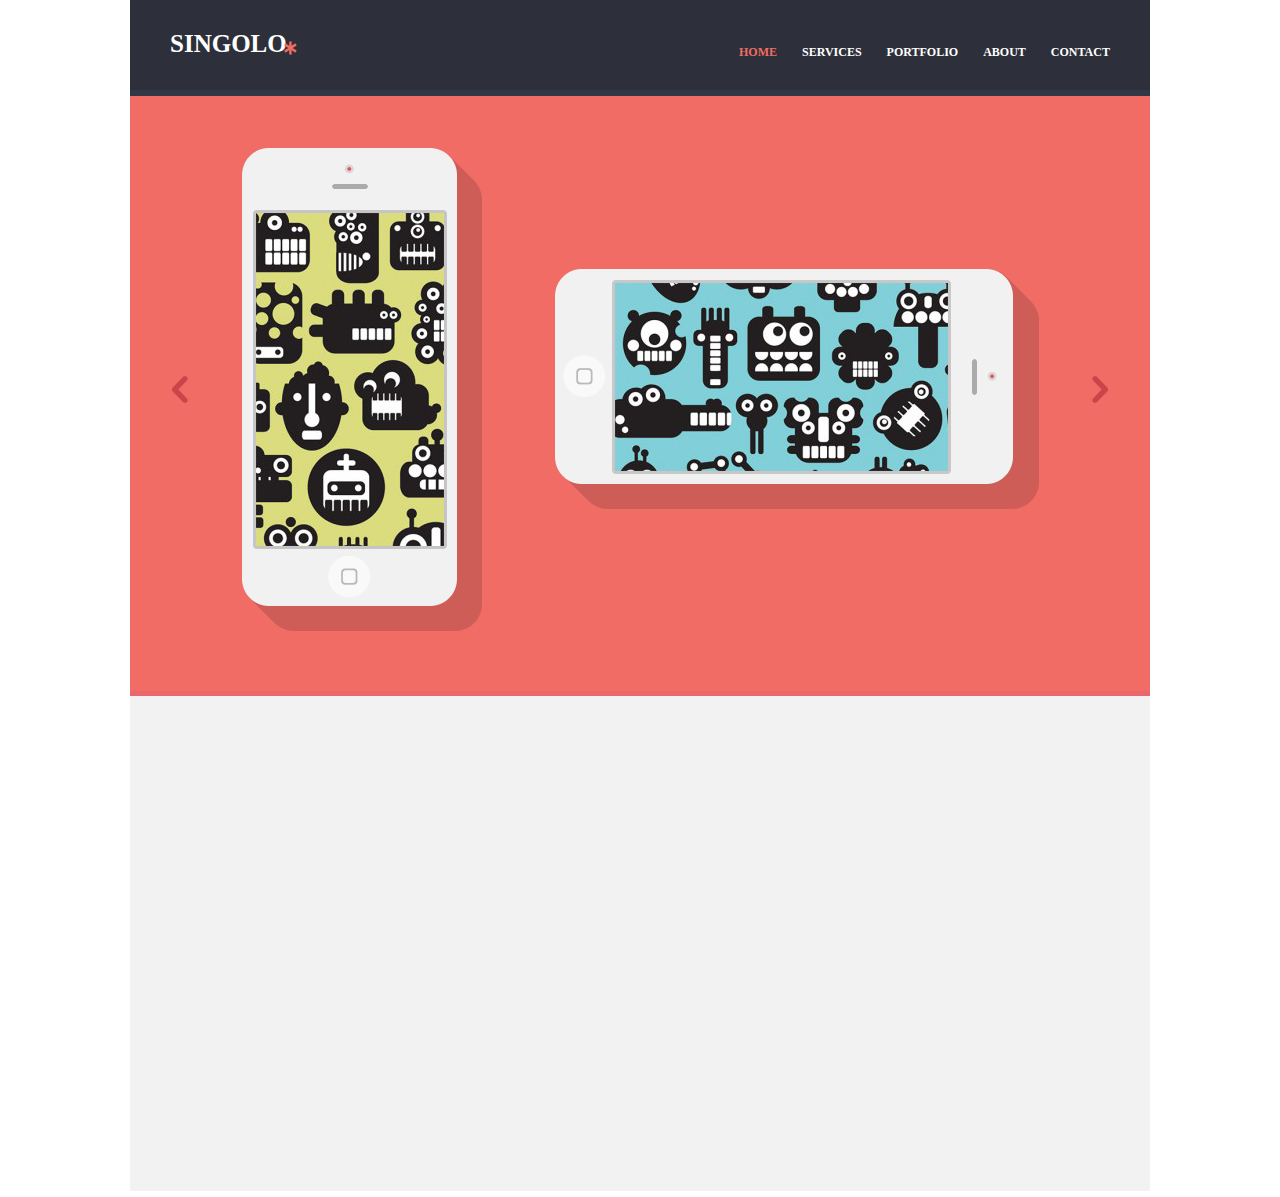
==== index.html @ 7f447686 "feat: add styles for section slider" ====
<!DOCTYPE html>
<html lang="en">
<head>
  <meta charset="UTF-8">
  <meta name="viewport" content="width=device-width, initial-scale=1.0">
  <title>Singolo</title>
  <link rel="stylesheet" href="./assets/stylesheets/fonts.css">
  <link rel="stylesheet" href="./assets/stylesheets/main.css">
</head>
<body>
  <div class="content-wrapper">
    <header class="header">
      <div class="header__logo">
        <h1>Singolo</h1>
      </div>
      <ul class="header__nav">
        <li class="header__nav-item header__nav-item--selected">Home</li>
        <li class="header__nav-item">Services</li>
        <li class="header__nav-item">Portfolio</li>
        <li class="header__nav-item">About</li>
        <li class="header__nav-item">Contact</li>
      </ul>
    </header>
    <section class="slider">
      <div class="slider__iphone-vertical-image"></div>
      <div class="slider__iphone-horizontal-image"></div>
      <div class="slider__left-button"></div>
      <div class="slider__right-button"></div>
    </section>

    <section class="services"></section>
  </div>  
</body>
</html>
---- assets/stylesheets/fonts.css ----
@font-face {
  font-family: "Lato";
  font-style: normal;
  font-weight: normal;
  src: local('../fonts/Lato-Light.ttf') format('ttf');
}
---- assets/stylesheets/main.css ----
* {
  margin: 0;
  padding: 0;
}

.content-wrapper {
  max-width: 1020px;
  margin: 0 auto;
}

.header {
  height: 90px;
  background-color: #2d303a;
  border-bottom: 6px solid #323746;

  display: flex;
  justify-content: space-between;
}

.header__logo {
  padding: 34px 0 0 40px;
}

.header__logo h1 {
  position: relative;
  font-size: 25px;
  line-height: 20px;
  color: #ffffff;
  font-family: "Lato";
  font-weight: 700;
  text-transform: uppercase;
}

.header__logo h1::after {
  content: "\204e";
  position: absolute;
  top: 0;
  right: -10px;
  color: #f06c64;
}

.header__nav {
  flex: 1;
  max-width: 371px;
  margin-right: 40px;
  padding-top: 45px;
  list-style-type: none;

  display: flex;
  justify-content: space-between;
}

.header__nav-item {
  font-size: 12px;
  color: #FFFFFF;
  font-family: "Lato";
  font-weight: 700;
  text-transform: uppercase;
}

.header__nav-item--selected {
  color: #f06c64;
}





.slider {
  position: relative;
  height: 595px;
  background-color: #f06c64;
  border-bottom: 5px solid #ea676b;
}

.slider__iphone-vertical-image {
  position: absolute;
  top: -18px;
  left: 110px;
  height: 579px;
  width: 245px;

  background: url('../img/iPhone Vertical.png');
}

.slider__iphone-horizontal-image {
  position: absolute;
  top: 68px;
  left: 360px;
  height: 355px;
  width: 550px;

  background: url('../img/iPhone Horizontal.png');
}

.slider__left-button {
  position: absolute;
  top: 280px;
  left: 42px;
  width: 16px;
  height: 27px;
  background: url("../../assets/img/left-button-slider.png");
  cursor: pointer;
}

.slider__right-button {
  position: absolute;
  top: 280px;
  right: 42px;
  width: 16px;
  height: 27px;
  background: url("../../assets/img/right-button-slider.png");
  cursor: pointer;
}

.slider__left-button:hover, .slider__right-button:hover {
  transition: transform .3s ease-in;
  transform: scale(1.5);
}






.services {
  height: 495px;
  background-color: #f2f2f2;
  border-bottom: 6px solid #FFFFFF;
}
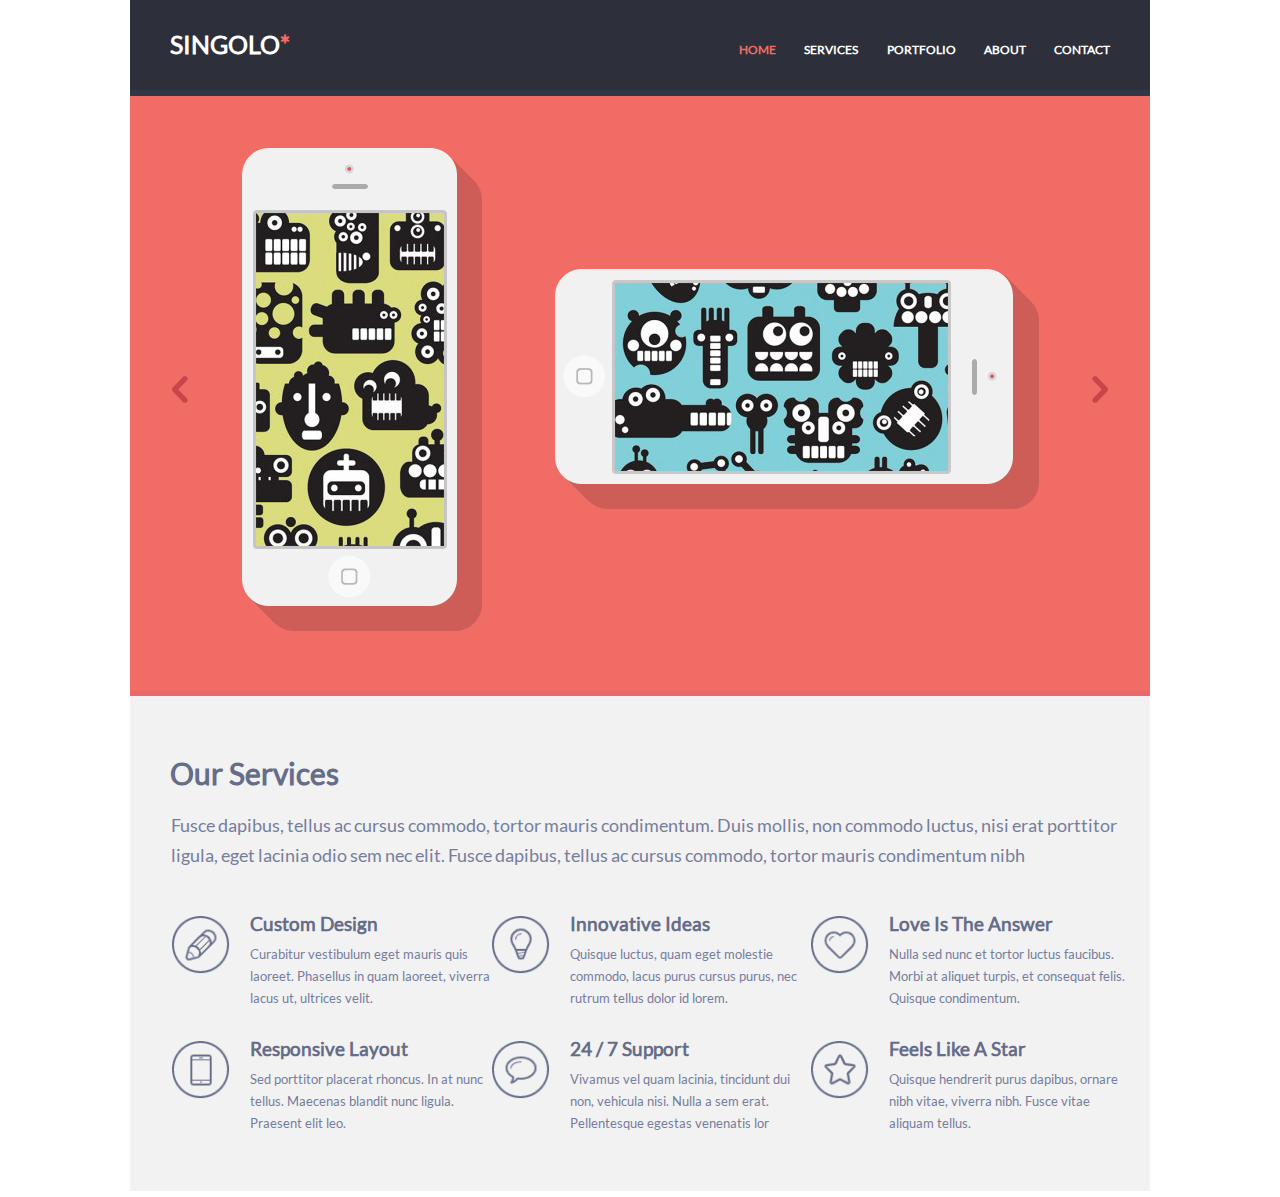
==== commit acbb00e6: "feat: add styles for header and section services" ====
--- a/index.html
+++ b/index.html
@@ -14,11 +14,11 @@
         <h1>Singolo</h1>
       </div>
       <ul class="header__nav">
-        <li class="header__nav-item header__nav-item--selected">Home</li>
-        <li class="header__nav-item">Services</li>
-        <li class="header__nav-item">Portfolio</li>
-        <li class="header__nav-item">About</li>
-        <li class="header__nav-item">Contact</li>
+        <li class="header__nav-item header__nav-item--selected"><a href="#">Home</a></li>
+        <li class="header__nav-item"><a href="#">Services</a></li>
+        <li class="header__nav-item"><a href="#">Portfolio</a></li>
+        <li class="header__nav-item"><a href="#">About</a></li>
+        <li class="header__nav-item"><a href="#">Contact</a></li>
       </ul>
     </header>
     <section class="slider">
@@ -27,8 +27,81 @@
       <div class="slider__left-button"></div>
       <div class="slider__right-button"></div>
     </section>
-
-    <section class="services"></section>
+    <section class="services">
+      <h2 class="services__heading">Our Services</h2>
+      <p class="services__description">
+        Fusce dapibus, tellus ac cursus commodo, tortor mauris condimentum. Duis mollis, non commodo luctus, nisi erat porttitor <br>
+        ligula, eget lacinia odio sem nec elit. Fusce dapibus, tellus ac cursus commodo, tortor mauris condimentum nibh
+      </p>
+      <div class="services__list">
+        <div class="services__list-item list-item">
+          <div class="list-item__icon icon-pen"></div>
+          <div class="list-item__desc">
+            <h3>Custom Design</h3>
+            <p>
+              Curabitur vestibulum eget mauris quis <br>
+              laoreet. Phasellus in quam laoreet, viverra <br>
+              lacus ut, ultrices velit.
+            </p>
+          </div>
+        </div>
+        <div class="services__list-item list-item">
+          <div class="list-item__icon icon-bulb"></div>
+          <div class="list-item__desc">
+            <h3>Innovative Ideas</h3>
+            <p>
+              Quisque luctus, quam eget molestie <br>
+              commodo, lacus purus cursus purus, nec <br>
+              rutrum tellus dolor id lorem.
+            </p>
+          </div>
+        </div>
+        <div class="services__list-item list-item">
+          <div class="list-item__icon icon-heart"></div>
+          <div class="list-item__desc">
+            <h3>Love Is The Answer</h3>
+            <p>
+              Nulla sed nunc et tortor luctus faucibus. <br>
+              Morbi at aliquet turpis, et consequat felis. <br>
+              Quisque condimentum.
+            </p>
+          </div>
+        </div>
+        <div class="services__list-item list-item">
+          <div class="list-item__icon icon-phone"></div>
+          <div class="list-item__desc">
+            <h3>Responsive Layout</h3>
+            <p>
+              Sed porttitor placerat rhoncus. In at nunc <br>
+              tellus. Maecenas blandit nunc ligula. <br>
+              Praesent elit leo.
+            </p>
+          </div>
+        </div>
+        <div class="services__list-item list-item">
+          <div class="list-item__icon icon-bubble"></div>
+          <div class="list-item__desc">
+            <h3>24 / 7 Support</h3>
+            <p>
+              Vivamus vel quam lacinia, tincidunt dui <br>
+              non, vehicula nisi. Nulla a sem erat. <br>
+              Pellentesque egestas venenatis lor
+            </p>
+          </div>
+        </div>
+        <div class="services__list-item list-item">
+          <div class="list-item__icon icon-star"></div>
+          <div class="list-item__desc">
+            <h3>Feels Like A Star</h3>
+            <p>
+              Quisque hendrerit purus dapibus, ornare <br>
+              nibh vitae, viverra nibh. Fusce vitae <br>
+              aliquam tellus.
+            </p>
+          </div>
+        </div>
+      </div>
+    </section>
   </div>  
 </body>
 </html>--- a/assets/stylesheets/fonts.css
+++ b/assets/stylesheets/fonts.css
@@ -1,6 +1,4 @@
 @font-face {
   font-family: "Lato";
-  font-style: normal;
-  font-weight: normal;
-  src: local('../fonts/Lato-Light.ttf') format('ttf');
+  src: url('../fonts/Lato-Regular.ttf') format('truetype');
 }--- a/assets/stylesheets/main.css
+++ b/assets/stylesheets/main.css
@@ -32,7 +32,7 @@
 }
 
 .header__logo h1::after {
-  content: "\204e";
+  content: "*";
   position: absolute;
   top: 0;
   right: -10px;
@@ -43,7 +43,7 @@
   flex: 1;
   max-width: 371px;
   margin-right: 40px;
-  padding-top: 45px;
+  padding-top: 42px;
   list-style-type: none;
 
   display: flex;
@@ -58,8 +58,17 @@
   text-transform: uppercase;
 }
 
+.header__nav-item:hover {
+  color: #c4161c;
+}
+
 .header__nav-item--selected {
   color: #f06c64;
+}
+
+.header__nav-item a {
+  text-decoration: none;
+  color: inherit;
 }
 
 
@@ -114,7 +123,7 @@
 }
 
 .slider__left-button:hover, .slider__right-button:hover {
-  transition: transform .3s ease-in;
+  transition: transform .2s ease-in-out;
   transform: scale(1.5);
 }
 
@@ -127,4 +136,95 @@
   height: 495px;
   background-color: #f2f2f2;
   border-bottom: 6px solid #FFFFFF;
+}
+
+.services__heading {
+  padding: 68px 0 0 40px;
+  font-size: 30px;
+  line-height: 18px;
+  color: #666d89;
+  font-family: "Lato";
+  font-weight: 900;
+}
+
+.services__description {
+  margin: 28px 0 0 41px;
+  font-size: 18px;
+  line-height: 30px;
+  color: #767e9e;
+  font-family: "Lato";
+  font-weight: 300;
+}
+
+.services__list {
+  margin-top: 45px;
+  padding: 0 41px;
+  display: flex;
+  justify-content: space-between;
+  flex-wrap: wrap;
+}
+
+.services__list-item, .list-item {
+  height: 86px;
+  width: 299px;
+  margin-bottom: 39px;
+  display: flex;
+}
+
+.list-item__icon {
+  width: 59px;
+  height: 59px;
+}
+
+.list-item__icon.icon-pen {
+  background: url("../img/pen.png");
+  background-size: cover;
+}
+
+.list-item__icon.icon-bulb {
+  background: url("../img/bulb.png");
+  background-size: cover;
+}
+
+.list-item__icon.icon-heart {
+  background: url("../img/heart.png");
+  background-size: cover;
+}
+
+.list-item__icon.icon-phone {
+  background: url("../img/phone.png");
+  background-size: cover;
+}
+
+.list-item__icon.icon-bubble {
+  background: url("../img/bubble.png");
+  background-size: cover;
+}
+
+.list-item__icon.icon-star {
+  background: url("../img/star.png");
+  background-size: cover;
+}
+
+.list-item__desc {
+  flex: 1;
+}
+
+.list-item__desc h3 {
+  padding-left: 20px;
+  font-size: 19px;
+  line-height: 18px;
+  color: #666d89;
+  font-family: "Lato";
+  font-weight: 900;
+}
+
+.list-item__desc p {
+  width: 100%;
+  padding: 10px 0 0 20px;
+  font-size: 13px;
+  line-height: 22px;
+  color: #767e9e;
+  font-family: "Lato";
+  font-weight: 400;
 }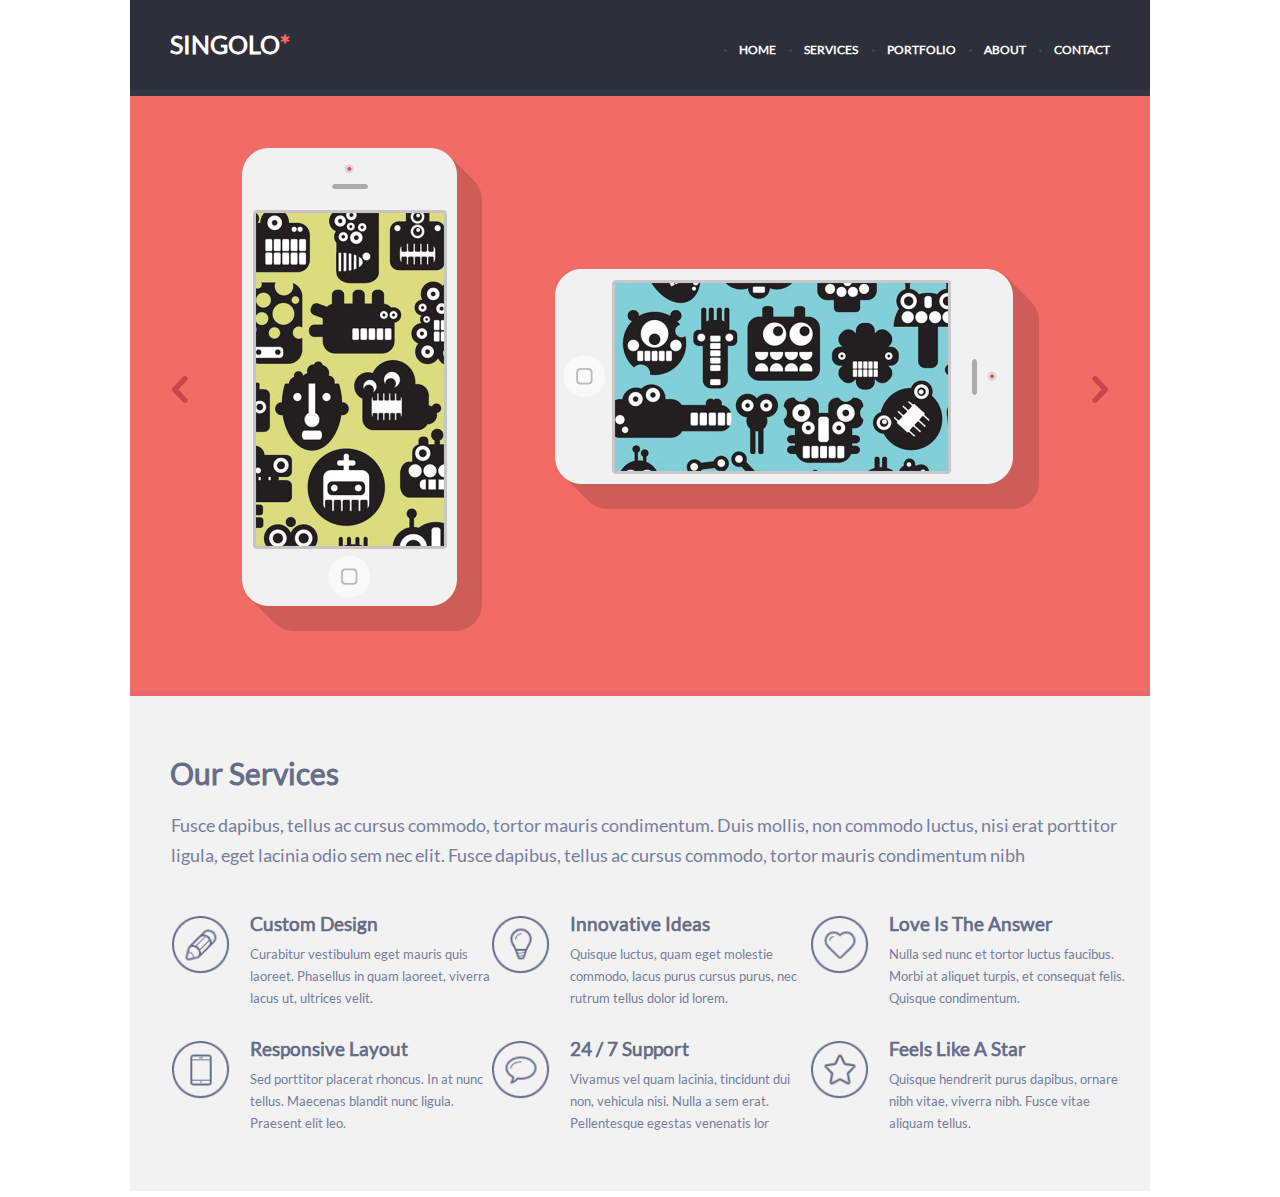
==== commit 498a6cff: "feat: add hover effects for nav of header" ====
--- a/index.html
+++ b/index.html
@@ -14,8 +14,8 @@
         <h1>Singolo</h1>
       </div>
       <ul class="header__nav">
-        <li class="header__nav-item header__nav-item--selected"><a href="#">Home</a></li>
-        <li class="header__nav-item"><a href="#">Services</a></li>
+        <li class="header__nav-item"><a href="#">Home</a></li>
+        <li class="header__nav-item"><a href="#services">Services</a></li>
         <li class="header__nav-item"><a href="#">Portfolio</a></li>
         <li class="header__nav-item"><a href="#">About</a></li>
         <li class="header__nav-item"><a href="#">Contact</a></li>
@@ -27,7 +27,7 @@
       <div class="slider__left-button"></div>
       <div class="slider__right-button"></div>
     </section>
-    <section class="services">
+    <section class="services" id="services">
       <h2 class="services__heading">Our Services</h2>
       <p class="services__description">
         Fusce dapibus, tellus ac cursus commodo, tortor mauris condimentum. Duis mollis, non commodo luctus, nisi erat porttitor <br>
--- a/assets/stylesheets/main.css
+++ b/assets/stylesheets/main.css
@@ -58,11 +58,23 @@
   text-transform: uppercase;
 }
 
-.header__nav-item:hover {
-  color: #c4161c;
-}
-
-.header__nav-item--selected {
+.header__nav-item a {
+  position: relative;
+}
+
+.header__nav-item a::before {
+  position: absolute;
+  content: "";
+  width: 3px;
+  height: 3px;
+  left: -15px;
+  top: 7px;  
+  border-radius: 50%;
+  background-color: #404455;
+}
+
+.header__nav-item a:hover {
+  position: static;
   color: #f06c64;
 }
 
@@ -122,9 +134,12 @@
   cursor: pointer;
 }
 
-.slider__left-button:hover, .slider__right-button:hover {
-  transition: transform .2s ease-in-out;
-  transform: scale(1.5);
+.slider__left-button:hover {
+  background: url("../../assets/img/left-button-slider--hover.png");
+}
+
+.slider__right-button:hover {
+  background: url("../../assets/img/right-button-slider--hover.png");
 }
 
 
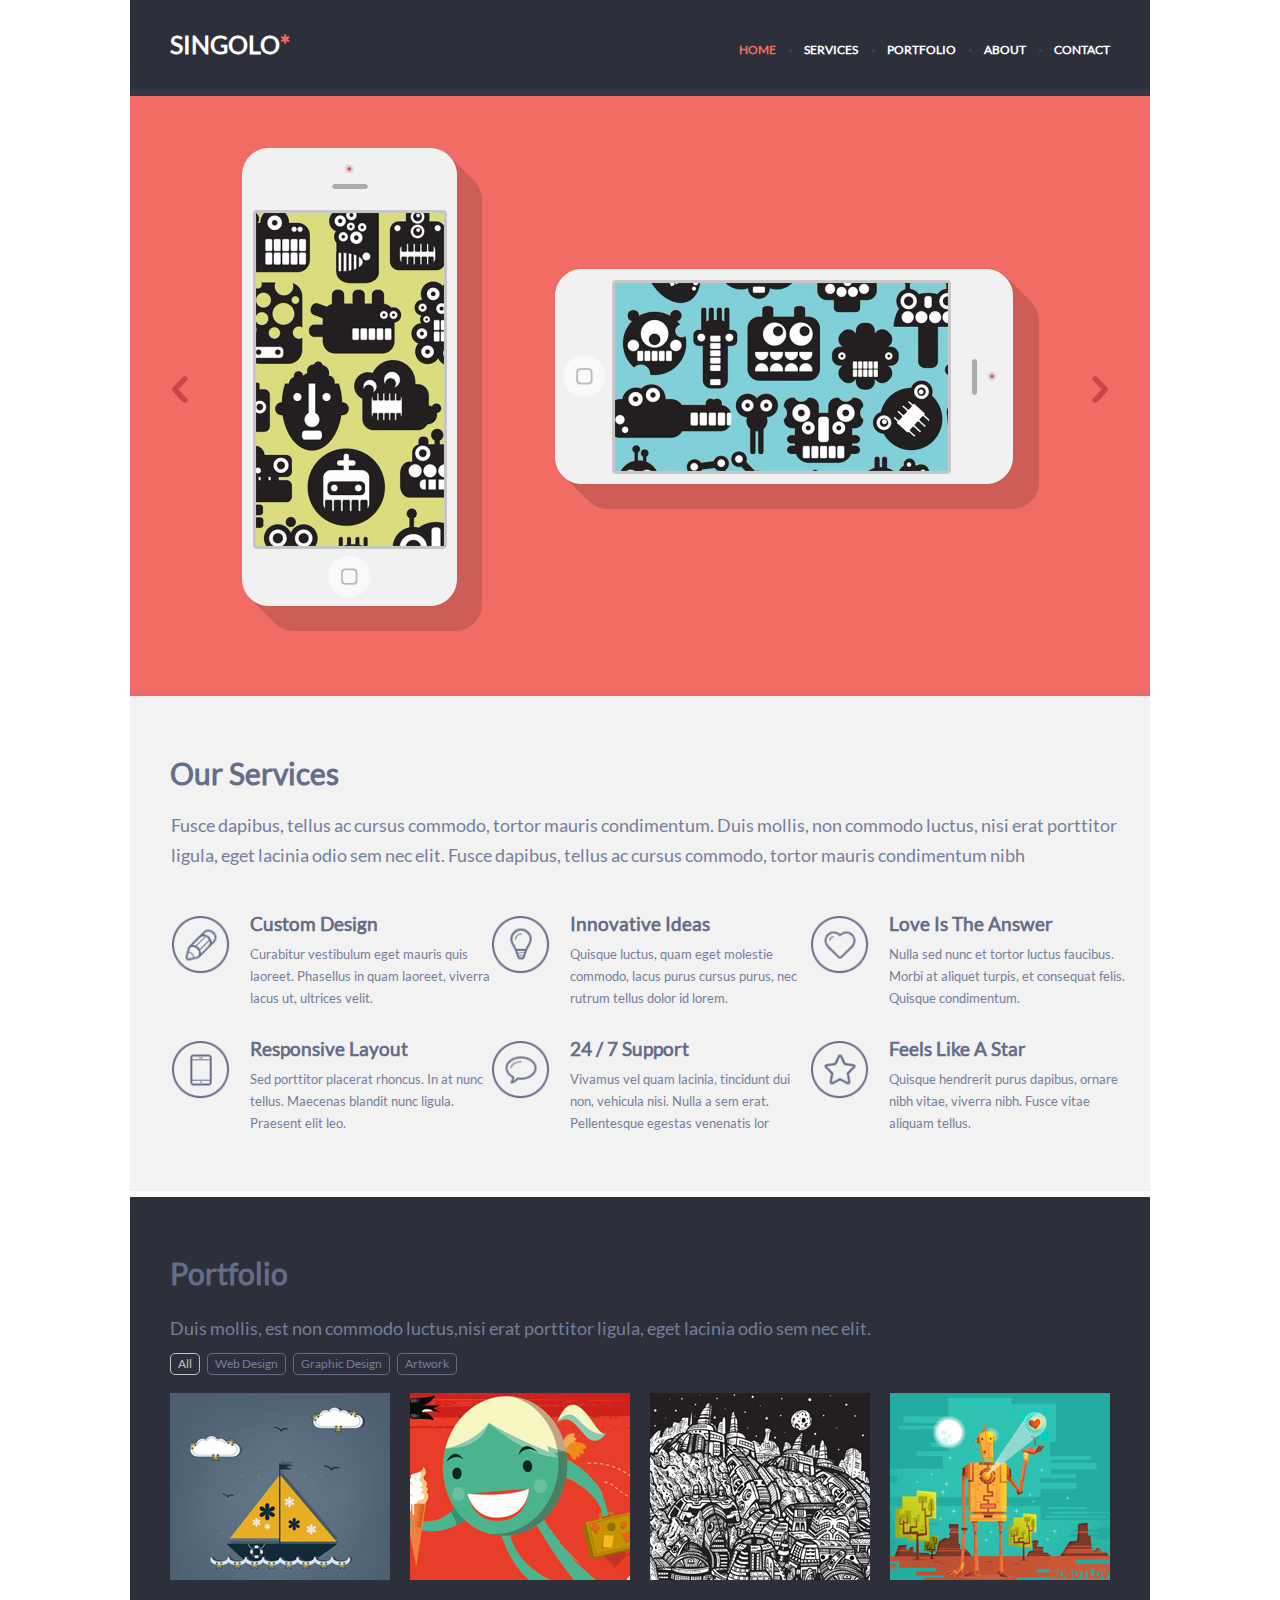
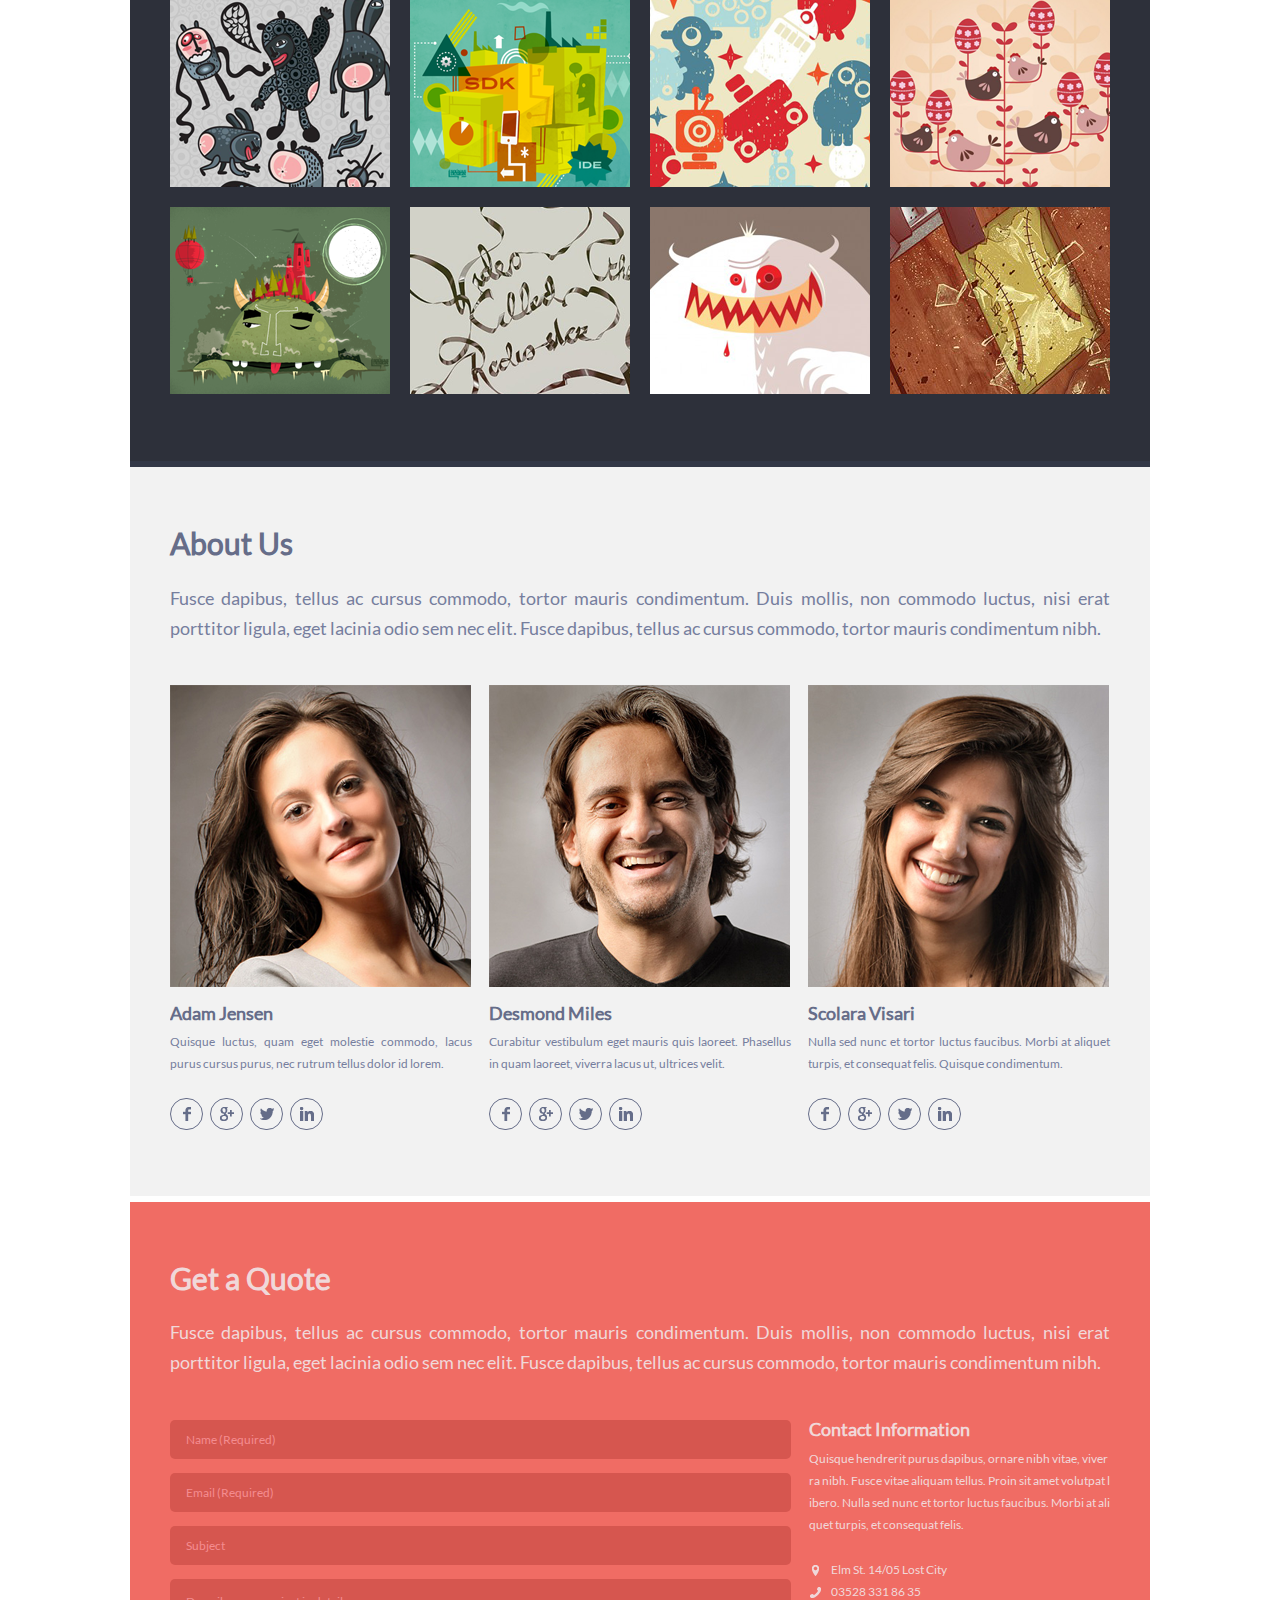
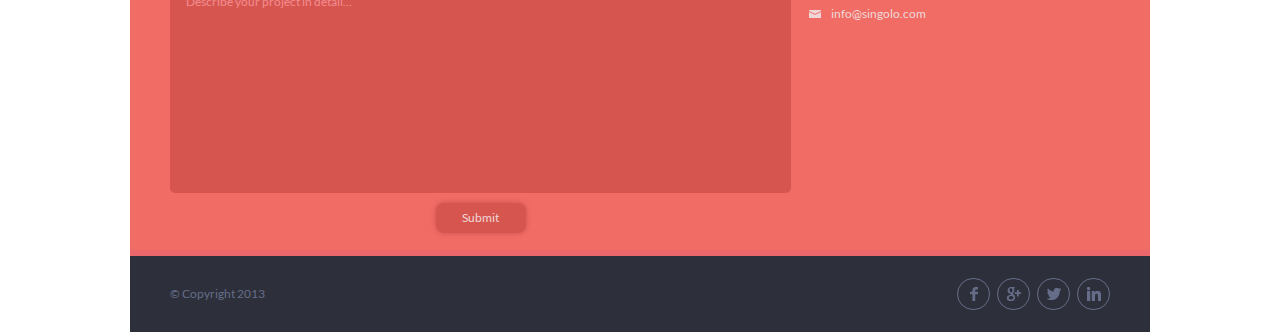
==== commit 14f15b08: "refactor: changed file names" ====
--- a/index.html
+++ b/index.html
@@ -5,16 +5,16 @@
   <meta name="viewport" content="width=device-width, initial-scale=1.0">
   <title>Singolo</title>
   <link rel="stylesheet" href="./assets/stylesheets/fonts.css">
-  <link rel="stylesheet" href="./assets/stylesheets/main.css">
+  <link rel="stylesheet" href="./assets/stylesheets/style.css">
 </head>
-<body>
+<body>  
   <div class="content-wrapper">
     <header class="header">
       <div class="header__logo">
         <h1>Singolo</h1>
       </div>
       <ul class="header__nav">
-        <li class="header__nav-item"><a href="#">Home</a></li>
+        <li class="header__nav-item"><a href="#" class="selected">Home</a></li>
         <li class="header__nav-item"><a href="#services">Services</a></li>
         <li class="header__nav-item"><a href="#">Portfolio</a></li>
         <li class="header__nav-item"><a href="#">About</a></li>
@@ -102,6 +102,191 @@
         </div>
       </div>
     </section>
+    <section class="portfolio">
+      <div class="section-header">
+        <h2>Portfolio</h2>
+        <p>
+          Duis mollis, est non commodo luctus,nisi erat 
+          porttitor ligula, eget lacinia odio sem nec elit.
+        </p>
+      </div>
+      <nav class="portfolio__nav">
+        <ul class="portfolio__list">
+          <li class="portfolio__list-item">All</li>
+          <li class="portfolio__list-item">Web Design</li>
+          <li class="portfolio__list-item">Graphic Design</li>
+          <li class="portfolio__list-item">Artwork</li>
+        </ul>
+      </nav>
+      <div class="portfolio__projects">
+        <div class="portfolio__projects-row">
+          <div class="portfolio__projects-image image-1"></div>
+          <div class="portfolio__projects-image image-2"></div>
+          <div class="portfolio__projects-image image-3"></div>
+          <div class="portfolio__projects-image image-4"></div>
+        </div>
+        <div class="portfolio__projects-row">
+          <div class="portfolio__projects-image image-5"></div>
+          <div class="portfolio__projects-image image-6"></div>
+          <div class="portfolio__projects-image image-7"></div>
+          <div class="portfolio__projects-image image-8"></div>
+        </div>
+        <div class="portfolio__projects-row">
+          <div class="portfolio__projects-image image-9"></div>
+          <div class="portfolio__projects-image image-10"></div>
+          <div class="portfolio__projects-image image-11"></div>
+          <div class="portfolio__projects-image image-12"></div>
+        </div>
+      </div>
+    </section>
+    <section class="about-us">
+      <div class="section-header">
+        <h2>About Us</h2>
+        <p>
+          Fusce dapibus, tellus ac cursus commodo, tortor mauris condimentum. 
+          Duis mollis, non commodo luctus, nisi erat porttitor ligula, eget 
+          lacinia odio sem nec elit. Fusce dapibus, tellus ac cursus commodo, 
+          tortor mauris condimentum nibh.
+        </p>
+      </div>
+      <div class="about-us__workers">
+        <div class="about-us__worker worker-1">
+          <div class="about-us__worker-photo"></div>
+          <div class="about-us__worker-desc">
+            <h3>Adam Jensen</h3>
+            <p>
+              Quisque luctus, quam eget molestie commodo, lacus
+              purus cursus purus, nec rutrum tellus dolor id lorem.
+            </p>
+            <div class="about-us__worker-social-links">
+              <div class="about-us__worker-social-link">
+                <img src="./assets/img/social-links/facebook.png" alt="">
+              </div>
+              <div class="about-us__worker-social-link">
+                <img src="./assets/img/social-links/google+.png" alt="">
+              </div>
+              <div class="about-us__worker-social-link">
+                <img src="./assets/img/social-links/twitter.png" alt="">
+              </div>
+              <div class="about-us__worker-social-link">
+                <img src="./assets/img/social-links/linkedin.png" alt="">
+              </div>
+            </div>
+          </div>
+        </div>
+        <div class="about-us__worker worker-2">
+          <div class="about-us__worker-photo"></div>
+          <div class="about-us__worker-desc">
+            <h3>Desmond Miles</h3>
+            <p>
+              Curabitur vestibulum eget mauris quis laoreet. Phasellus
+              in quam laoreet, viverra lacus ut, ultrices velit.
+            </p>
+            <div class="about-us__worker-social-links">
+              <div class="about-us__worker-social-link">
+                <img src="./assets/img/social-links/facebook.png" alt="">
+              </div>
+              <div class="about-us__worker-social-link">
+                <img src="./assets/img/social-links/google+.png" alt="">
+              </div>
+              <div class="about-us__worker-social-link">
+                <img src="./assets/img/social-links/twitter.png" alt="">
+              </div>
+              <div class="about-us__worker-social-link">
+                <img src="./assets/img/social-links/linkedin.png" alt="">
+              </div>   
+            </div>
+          </div>
+        </div>
+        <div class="about-us__worker worker-3">
+          <div class="about-us__worker-photo"></div>
+          <div class="about-us__worker-desc">
+            <h3>Scolara Visari</h3>
+            <p>
+              Nulla sed nunc et tortor luctus faucibus. Morbi at 
+              aliquet turpis, et consequat felis. Quisque condimentum.
+            </p>
+            <div class="about-us__worker-social-links">
+              <div class="about-us__worker-social-link">
+                <img src="./assets/img/social-links/facebook.png" alt="">
+              </div>
+              <div class="about-us__worker-social-link">
+                <img src="./assets/img/social-links/google+.png" alt="">
+              </div>
+              <div class="about-us__worker-social-link">
+                <img src="./assets/img/social-links/twitter.png" alt="">
+              </div>
+              <div class="about-us__worker-social-link">
+                <img src="./assets/img/social-links/linkedin.png" alt="">
+              </div>
+            </div>
+          </div>
+        </div>
+      </div>
+    </section>
+    <section class="form-block">
+      <div class="section-header">
+        <h2>Get a Quote</h2>
+        <p>
+          Fusce dapibus, tellus ac cursus commodo, tortor mauris condimentum. 
+          Duis mollis, non commodo luctus, nisi erat porttitor ligula, eget lacinia 
+          odio sem nec elit. Fusce dapibus, tellus ac cursus commodo, tortor mauris 
+          condimentum nibh.
+        </p>
+      </div>
+      <div class="form-block__main">
+        <div class="form-block__form">
+          <form action="#" class="form">
+            <input type="text" placeholder="Name (Required)" name="name" required>
+            <input type="mail" placeholder="Email (Required)" name="email" required>
+            <input type="tel" placeholder="Subject" name="tel" required>
+            <textarea placeholder="Describe your project in detail..." name="description"></textarea>
+            <input type="button" value="Submit">
+          </form>
+        </div>
+        <div class="form-block__contact-information">
+          <h3>Contact Information</h3>
+          <p>
+            Quisque hendrerit purus dapibus, ornare nibh vitae, viverra nibh. Fusce 
+            vitae aliquam tellus. Proin sit amet volutpat libero. Nulla sed nunc et tortor
+            luctus faucibus. Morbi at aliquet turpis, et consequat felis. 
+          </p>
+          <div class="contacts">
+            <div class="contacts__item location">
+              <div class="image"></div>
+              <p>Elm St. 14/05 Lost City</p>
+            </div>
+            <div class="contacts__item telephone">
+              <div class="image"></div>
+              <p>03528 331 86 35</p>
+            </div>
+            <div class="contacts__item email">
+              <div class="image"></div>
+              <p>info@singolo.com</p>
+            </div>
+          </div>
+        </div>
+      </div>
+    </section>
+    <footer class="footer">
+      <div class="footer__copyright">
+        &copy; Copyright 2013
+      </div>
+      <div class="footer__social-links">
+        <div class="social-link">
+          <img src="./assets/img/social-links/facebook.png" alt="">
+        </div>
+        <div class="social-link">
+          <img src="./assets/img/social-links/google+.png" alt="">
+        </div>
+        <div class="social-link">
+          <img src="./assets/img/social-links/twitter.png" alt="">
+        </div>
+        <div class="social-link">
+          <img src="./assets/img/social-links/linkedin.png" alt="">
+        </div>
+      </div>
+    </footer>
   </div>  
 </body>
 </html>--- a/assets/stylesheets/style.css
+++ b/assets/stylesheets/style.css
@@ -0,0 +1,668 @@
+* {
+  margin: 0;
+  padding: 0;
+}
+
+.content-wrapper {
+  max-width: 1020px;
+  margin: 0 auto;
+}
+
+.header {
+  height: 90px;
+  background-color: #2d303a;
+  border-bottom: 6px solid #323746;
+
+  display: flex;
+  justify-content: space-between;
+}
+
+.header__logo {
+  padding: 34px 0 0 40px;
+}
+
+.header__logo h1 {
+  position: relative;
+  font-size: 25px;
+  line-height: 20px;
+  color: #ffffff;
+  font-family: "Lato";
+  font-weight: 700;
+  text-transform: uppercase;
+}
+
+.header__logo h1::after {
+  content: "*";
+  position: absolute;
+  top: 0;
+  right: -10px;
+  color: #f06c64;
+}
+
+.header__nav {
+  flex: 1;
+  max-width: 371px;
+  margin-right: 40px;
+  padding-top: 42px;
+  list-style-type: none;
+
+  display: flex;
+  justify-content: space-between;
+}
+
+.header__nav-item {
+  font-size: 12px;
+  color: #FFFFFF;
+  font-family: "Lato";
+  font-weight: 700;
+  text-transform: uppercase;
+}
+
+.header__nav-item a.selected {
+  position: static;
+  color: #f06c64;
+}
+
+.header__nav-item a {
+  position: relative;
+}
+
+.header__nav-item a::before {
+  position: absolute;
+  content: "";
+  width: 3px;
+  height: 3px;
+  left: -15px;
+  top: 7px;  
+  border-radius: 50%;
+  background-color: #404455;
+}
+
+.header__nav-item a:hover {
+  position: static;
+  color: #f06c64;
+}
+
+.header__nav-item a {
+  text-decoration: none;
+  color: inherit;
+}
+
+
+
+
+
+.slider {
+  position: relative;
+  height: 595px;
+  background-color: #f06c64;
+  border-bottom: 5px solid #ea676b;
+}
+
+.slider__iphone-vertical-image {
+  position: absolute;
+  top: -18px;
+  left: 110px;
+  height: 579px;
+  width: 245px;
+
+  background: url('../img/iPhone Vertical.png');
+}
+
+.slider__iphone-horizontal-image {
+  position: absolute;
+  top: 68px;
+  left: 360px;
+  height: 355px;
+  width: 550px;
+
+  background: url('../img/iPhone Horizontal.png');
+}
+
+.slider__left-button {
+  position: absolute;
+  top: 280px;
+  left: 42px;
+  width: 16px;
+  height: 27px;
+  background: url("../../assets/img/left-button-slider.png");
+  cursor: pointer;
+}
+
+.slider__right-button {
+  position: absolute;
+  top: 280px;
+  right: 42px;
+  width: 16px;
+  height: 27px;
+  background: url("../../assets/img/right-button-slider.png");
+  cursor: pointer;
+}
+
+.slider__left-button:hover {
+  background: url("../../assets/img/left-button-slider--hover.png");
+}
+
+.slider__right-button:hover {
+  background: url("../../assets/img/right-button-slider--hover.png");
+}
+
+
+
+
+
+
+.services {
+  height: 495px;
+  background-color: #f2f2f2;
+  border-bottom: 6px solid #FFFFFF;
+}
+
+.services__heading {
+  padding: 68px 0 0 40px;
+  font-size: 30px;
+  line-height: 18px;
+  color: #666d89;
+  font-family: "Lato";
+  font-weight: 900;
+}
+
+.services__description {
+  margin: 28px 0 0 41px;
+  font-size: 18px;
+  line-height: 30px;
+  color: #767e9e;
+  font-family: "Lato";
+  font-weight: 300;
+}
+
+.services__list {
+  margin-top: 45px;
+  padding: 0 41px;
+  display: flex;
+  justify-content: space-between;
+  flex-wrap: wrap;
+}
+
+.services__list-item, .list-item {
+  height: 86px;
+  width: 299px;
+  margin-bottom: 39px;
+  display: flex;
+}
+
+.list-item__icon {
+  width: 59px;
+  height: 59px;
+}
+
+.list-item__icon.icon-pen {
+  background: url("../img/pen.png");
+  background-size: cover;
+}
+
+.list-item__icon.icon-bulb {
+  background: url("../img/bulb.png");
+  background-size: cover;
+}
+
+.list-item__icon.icon-heart {
+  background: url("../img/heart.png");
+  background-size: cover;
+}
+
+.list-item__icon.icon-phone {
+  background: url("../img/phone.png");
+  background-size: cover;
+}
+
+.list-item__icon.icon-bubble {
+  background: url("../img/bubble.png");
+  background-size: cover;
+}
+
+.list-item__icon.icon-star {
+  background: url("../img/star.png");
+  background-size: cover;
+}
+
+.list-item__desc {
+  flex: 1;
+}
+
+.list-item__desc h3 {
+  padding-left: 20px;
+  font-size: 19px;
+  line-height: 18px;
+  color: #666d89;
+  font-family: "Lato";
+  font-weight: 900;
+}
+
+.list-item__desc p {
+  width: 100%;
+  padding: 10px 0 0 20px;
+  font-size: 13px;
+  line-height: 22px;
+  color: #767e9e;
+  font-family: "Lato";
+  font-weight: 400;
+}
+
+/* Second Part */
+
+.portfolio {
+  height: 864px;
+  padding: 0 40px;
+  background: #2d303a;
+  border-bottom: 6px solid #323746;
+}
+
+.section-header {
+  padding-top: 67px;
+}
+
+.section-header h2 {
+  font-size: 30px;
+  line-height: 18px;
+  color: #666d89;
+  font-family: "Lato";
+  font-weight: 900;
+}
+
+.section-header p {
+  margin-top: 31px;
+  font-size: 18px;
+  line-height: 30px;
+  color: #767e9e;
+  font-family: "Lato";
+  font-weight: 300;
+  text-align: justify;
+}
+
+.portfolio__nav {
+  margin-top: 10px;
+}
+
+.portfolio__list {
+  list-style-type: none;
+  display: flex;
+}
+
+.portfolio__list-item {
+  height: 20px;
+  margin-right: 7px;
+  border-radius: 5px;
+  border: 1px solid #666d89;
+  padding: 0 7px;
+  display: flex;
+  align-items: center;
+
+  font-size: 12px;
+  line-height: 22px;
+  color: #767e9e;
+  font-family: "Lato";
+  font-weight: 400;
+  cursor: pointer;
+}
+
+.portfolio__list-item:nth-child(1) {
+  color: #c5c5c5;
+  border-color: #c5c5c5;
+}
+
+.portfolio__list-item:hover {
+  color: #b35ca7;
+  border-color: #b35ca7;
+}
+
+.portfolio__projects {
+  padding-top: 18px;
+  overflow: hidden;
+  max-height: 615px;
+}
+
+.portfolio__projects-row {
+  display: flex;
+  justify-content: space-between;
+  margin-bottom: 20px;
+}
+
+.portfolio__projects-image {
+  width: 220px;
+  height: 187px;
+}
+
+.image-1 {
+  background: url("../img/project-images/Project1.png");
+  background-position: -8px -10px;
+}
+
+.image-2 {
+  background: url("../img/project-images/Project2.png");
+  background-position: -82px -42px;
+}
+
+.image-3 {
+  background: url("../img/project-images/Project3.png");
+  background-position: -10px 0px;
+}
+
+.image-4 {
+  background: url("../img/project-images/Project4.png");
+  background-position: -23px 0px;
+}
+
+.image-5 {
+  background: url("../img/project-images/Project5.png");
+  background-position: -9px -17px;
+}
+
+.image-6 {
+  background: url("../img/project-images/Project6.png");
+  background-position: -15px -5px;
+}
+
+.image-7 {
+  background: url("../img/project-images/Project7.png");
+  background-position: -30px -40px;
+}
+
+.image-8 {
+  background: url("../img/project-images/Project8.png");
+  background-position: -23px -33px;
+}
+
+.image-9 {
+  background: url("../img/project-images/Project9.png");
+  background-position: -15px -2px;
+}
+
+.image-10 {
+  background: url("../img/project-images/Project10.png");
+  background-position: -141px -113px;
+}
+
+.image-11 {
+  background: url("../img/project-images/Project11.png");
+  background-position: -143px -175px;
+}
+
+.image-12 {
+  background: url("../img/project-images/Project12.png");
+  background-position: -34px -61px;
+}
+
+/* Section About Us */
+
+.about-us {
+  height: 729px;
+  padding: 0 40px;
+  background: #f2f2f2;
+  border-bottom: 6px solid #ffffff;
+}
+
+.about-us__workers {
+  margin-top: 42px;
+  display: flex;
+  justify-content: space-between;
+}
+
+.about-us__worker {
+  height: 100%;
+  width: 302px;
+}
+
+.about-us__worker-photo {
+  height: 302px;
+  width: 301px;
+}
+
+.worker-1 .about-us__worker-photo {  
+  background: url('../img/worker1.png');
+}
+
+.worker-2 .about-us__worker-photo {  
+  background: url('../img/worker2.png');
+}
+
+.worker-3 .about-us__worker-photo {  
+  background: url('../img/worker3.png');
+}
+
+.about-us__worker-desc h3 {
+  padding-top: 17px;
+  font-size: 18px;
+  line-height: 18px;
+  color: #666d89;
+  font-family: "Lato";
+  font-weight: 900;
+
+  overflow: hidden;
+  text-overflow: ellipsis;
+  white-space: pre;
+}
+
+.about-us__worker-desc p {
+  margin-top: 9px;
+  font-size: 12px;
+  line-height: 22px;
+  color: #767e9e;
+  font-family: "Lato";
+  font-weight: 400;
+  text-align: justify;
+}
+
+.about-us__worker-social-links {
+  margin-top: 23px;
+  display: flex;
+}
+
+.about-us__worker-social-link {
+  margin-right: 7px;
+  width: 31px;
+  height: 30px;
+  border-radius: 16px;
+  border: 1px solid #666d89;
+  cursor: pointer;
+
+  display: flex;
+  justify-content: center;
+  align-items: center;
+}
+
+.about-us__worker-social-link:hover {
+  transition: transform .2s ease-in-out;
+  transform: scale(1.2);
+}
+
+/* Third Part */
+
+.form-block {
+  height: 648px;
+  padding: 0 40px;
+  background: #f06c64;
+  border-bottom: 6px solid #ea676b;
+}
+
+.form-block .section-header {
+  padding-top: 67px;
+}
+
+.form-block .section-header h2 {
+  font-size: 30px;
+  line-height: 18px;
+  color: #f0d8d9;
+  font-family: "Lato";
+  font-weight: 900;
+}
+
+.form-block .section-header p {
+  margin-top: 30px;
+  font-size: 18px;
+  line-height: 30px;
+  color: #f0d8d9;
+  font-family: "Lato";
+  font-weight: 300;
+}
+
+.form-block__main {
+  display: flex;
+  justify-content: space-between;
+  height: 365px;
+  margin-top: 43px;
+}
+
+.form-block__form {
+  width: 621px;
+  height: 100%;
+}
+
+.form {
+  display: flex;
+  flex-direction: column;
+}
+
+.form input {
+  height: 39px;
+  margin-bottom: 14px;
+  padding-left: 16px;
+  border: 0;
+  border-radius: 5px;
+  background-color: #d6564f;
+}
+
+.form input::placeholder, .form input, .form textarea::placeholder, .form textarea {
+  font-size: 12px;
+  line-height: 22px;
+  color: #f48c8f;
+  font-family: "Lato";
+  font-weight: 400;
+}
+
+.form input, .form textarea {
+  color: #f0d8d9;
+}
+
+.form textarea {
+  height: 202px;
+  padding: 12px 0 0 16px;
+  border: 0;
+  border-radius: 5px;
+  background-color: #d6564f;
+  resize: none;
+}
+
+.form input[type="button"] {
+  height: 30px;
+  width: 90px;
+  margin: 10px auto;
+  padding: 0;
+  border-radius: 8px;
+  color: #f0d8d9;
+  box-shadow: 0px 0px 5px 0px #cb4f53;
+  cursor: pointer;
+}
+
+.form input[type="button"]:hover {
+  border: 1px solid #f0d8d9;
+  box-shadow: none;
+}
+
+.form-block__contact-information {
+  width: 301px;
+  height: 100%;
+}
+
+.form-block__contact-information h3 {
+  font-size: 18px;
+  line-height: 18px;
+  color: #f0d8d9;
+  font-family: "Lato";
+  font-weight: 900;
+}
+
+.form-block__contact-information p {
+  padding-top: 10px;
+  font-size: 12px;
+  line-height: 22px;
+  color: #f0d8d9;
+  font-family: "Lato";
+  font-weight: 400;
+  word-break: break-all;
+}
+
+.contacts {
+  margin-top: 23px;
+}
+
+.contacts__item {
+  display: flex;
+  align-items: center;
+}
+
+.contacts__item .image {
+  height: 12px;
+  width: 12px;
+}
+
+.contacts__item p {
+  padding: 0 0 0 10px;
+  font-size: 12px;
+  line-height: 22px;
+  color: #f0d8d9;
+  font-family: "Lato";
+  font-weight: 400;
+}
+
+.location .image {
+  background: url("../img/contacts/location.png") center center no-repeat no-repeat;
+}
+
+.telephone .image {
+  background: url("../img/contacts/phone (1).png") center center no-repeat no-repeat;
+}
+
+.email .image {
+  background: url("../img/contacts/mail.png") center center no-repeat no-repeat;
+}
+
+.footer {
+  height: 76px;
+  padding: 0 40px;
+  background: #2d303a;
+
+  display: flex;
+  align-items: center;
+  justify-content: space-between;
+}
+
+.footer__copyright {
+  font-size: 12px;
+  line-height: 22px;
+  color: #666d89;
+  font-family: "Lato";
+  font-weight: 400;
+}
+
+.footer__social-links {
+  display: flex;
+}
+
+.footer__social-links .social-link {
+  margin-left: 7px;
+  width: 31px;
+  height: 30px;
+  border-radius: 16px;
+  border: 1px solid #666d89;
+  cursor: pointer;
+
+  display: flex;
+  justify-content: center;
+  align-items: center;
+}
+
+.footer__social-links .social-link:hover {
+  transition: transform .2s ease-in-out;
+  transform: scale(1.2);
+}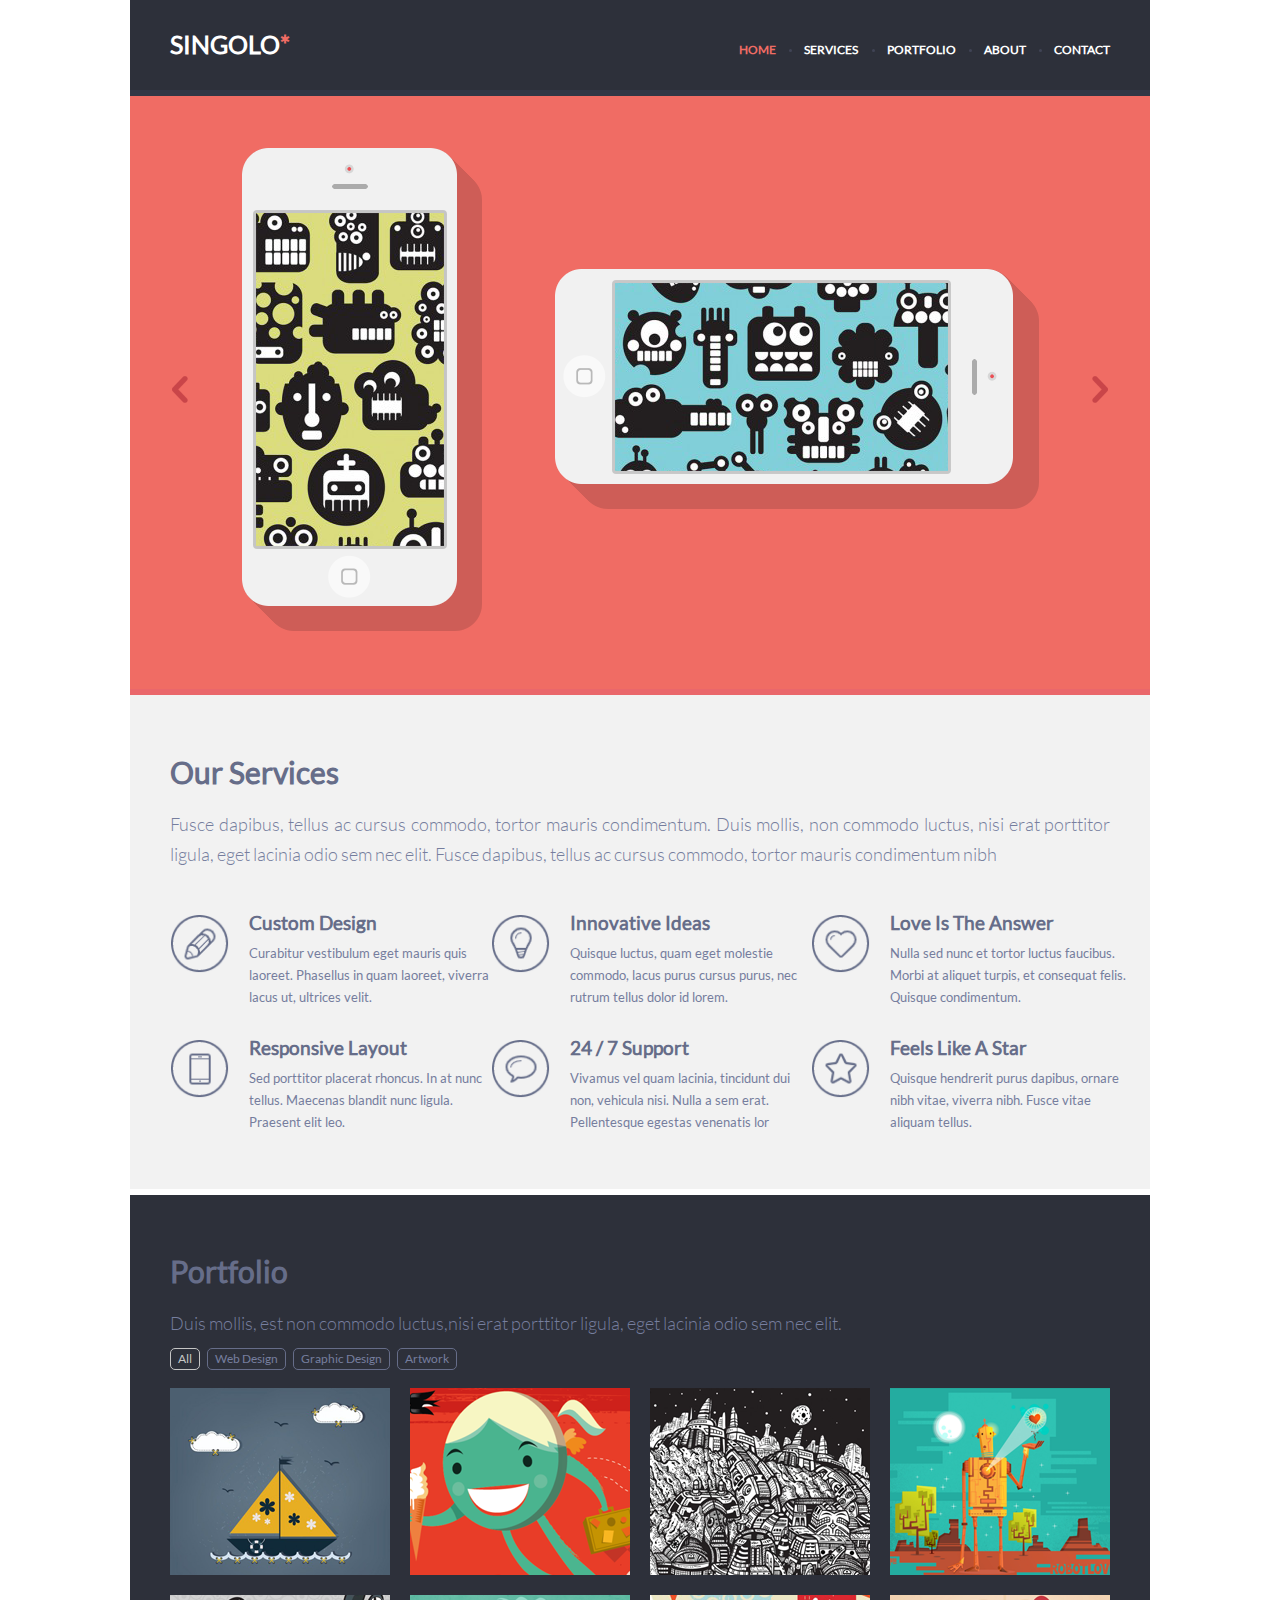
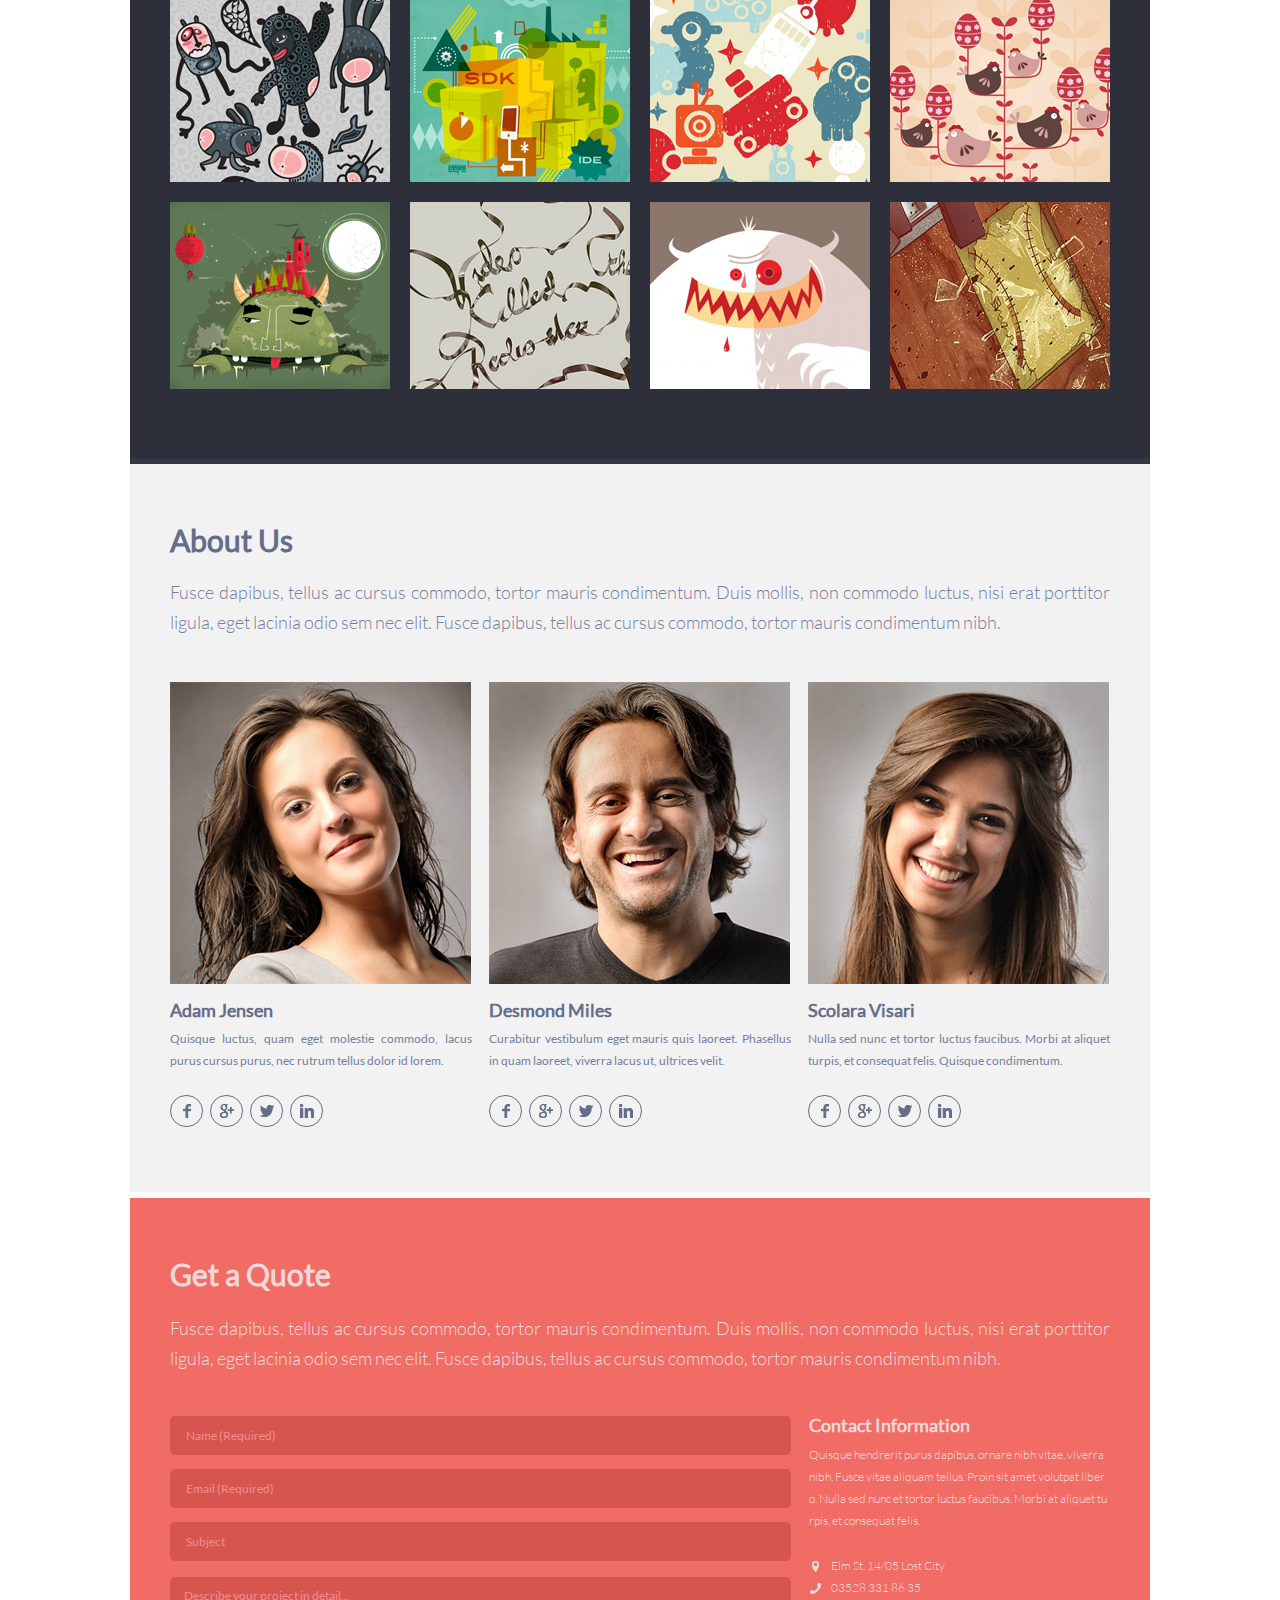
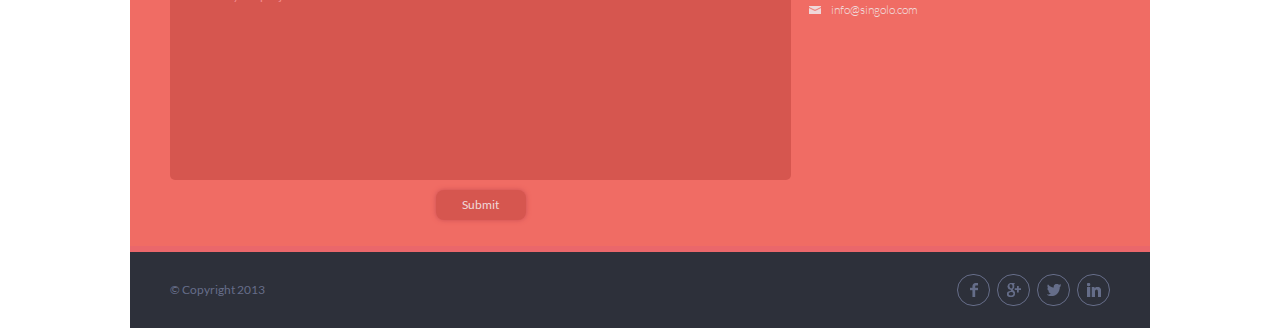
==== commit 6be9ecf7: "feat: add new font, change some css rules" ====
--- a/index.html
+++ b/index.html
@@ -27,10 +27,10 @@
       <div class="slider__left-button"></div>
       <div class="slider__right-button"></div>
     </section>
-    <section class="services" id="services">
+    <section class="services">
       <h2 class="services__heading">Our Services</h2>
       <p class="services__description">
-        Fusce dapibus, tellus ac cursus commodo, tortor mauris condimentum. Duis mollis, non commodo luctus, nisi erat porttitor <br>
+        Fusce dapibus, tellus ac cursus commodo, tortor mauris condimentum. Duis mollis, non commodo luctus, nisi erat porttitor
         ligula, eget lacinia odio sem nec elit. Fusce dapibus, tellus ac cursus commodo, tortor mauris condimentum nibh
       </p>
       <div class="services__list">
--- a/assets/stylesheets/fonts.css
+++ b/assets/stylesheets/fonts.css
@@ -1,4 +1,9 @@
 @font-face {
   font-family: "Lato";
   src: url('../fonts/Lato-Regular.ttf') format('truetype');
+}
+
+@font-face {
+  font-family: "Lato Light";
+  src: url('../fonts/Lato-Light.ttf') format('truetype');
 }--- a/assets/stylesheets/style.css
+++ b/assets/stylesheets/style.css
@@ -94,9 +94,9 @@
 
 .slider {
   position: relative;
-  height: 595px;
+  height: 593px;
   background-color: #f06c64;
-  border-bottom: 5px solid #ea676b;
+  border-bottom: 6px solid #ea676b;
 }
 
 .slider__iphone-vertical-image {
@@ -153,13 +153,14 @@
 
 
 .services {
-  height: 495px;
+  height: 494px;
+  padding: 0 40px;
   background-color: #f2f2f2;
   border-bottom: 6px solid #FFFFFF;
 }
 
 .services__heading {
-  padding: 68px 0 0 40px;
+  padding-top: 68px;
   font-size: 30px;
   line-height: 18px;
   color: #666d89;
@@ -168,17 +169,17 @@
 }
 
 .services__description {
-  margin: 28px 0 0 41px;
+  margin-top: 28px;
   font-size: 18px;
   line-height: 30px;
   color: #767e9e;
-  font-family: "Lato";
+  font-family: "Lato Light", sans-serif;
   font-weight: 300;
+  text-align: justify;
 }
 
 .services__list {
   margin-top: 45px;
-  padding: 0 41px;
   display: flex;
   justify-content: space-between;
   flex-wrap: wrap;
@@ -252,7 +253,7 @@
 /* Second Part */
 
 .portfolio {
-  height: 864px;
+  height: 863px;
   padding: 0 40px;
   background: #2d303a;
   border-bottom: 6px solid #323746;
@@ -271,11 +272,11 @@
 }
 
 .section-header p {
-  margin-top: 31px;
+  margin-top: 28px;
   font-size: 18px;
   line-height: 30px;
   color: #767e9e;
-  font-family: "Lato";
+  font-family: "Lato Light", sans-serif;
   font-weight: 300;
   text-align: justify;
 }
@@ -396,14 +397,14 @@
 /* Section About Us */
 
 .about-us {
-  height: 729px;
+  height: 728px;
   padding: 0 40px;
   background: #f2f2f2;
   border-bottom: 6px solid #ffffff;
 }
 
 .about-us__workers {
-  margin-top: 42px;
+  margin-top: 45px;
   display: flex;
   justify-content: space-between;
 }
@@ -502,7 +503,7 @@
   font-size: 18px;
   line-height: 30px;
   color: #f0d8d9;
-  font-family: "Lato";
+  font-family: "Lato Light", sans-serif;
   font-weight: 300;
 }
 
@@ -545,8 +546,9 @@
 }
 
 .form textarea {
-  height: 202px;
-  padding: 12px 0 0 16px;
+  height: 195px;
+  margin-top: 2px;
+  padding: 8px 0 0 14px;
   border: 0;
   border-radius: 5px;
   background-color: #d6564f;
@@ -587,7 +589,7 @@
   font-size: 12px;
   line-height: 22px;
   color: #f0d8d9;
-  font-family: "Lato";
+  font-family: "Lato Light", sans-serif;
   font-weight: 400;
   word-break: break-all;
 }
@@ -611,7 +613,7 @@
   font-size: 12px;
   line-height: 22px;
   color: #f0d8d9;
-  font-family: "Lato";
+  font-family: "Lato Light", sans-serif;
   font-weight: 400;
 }
 
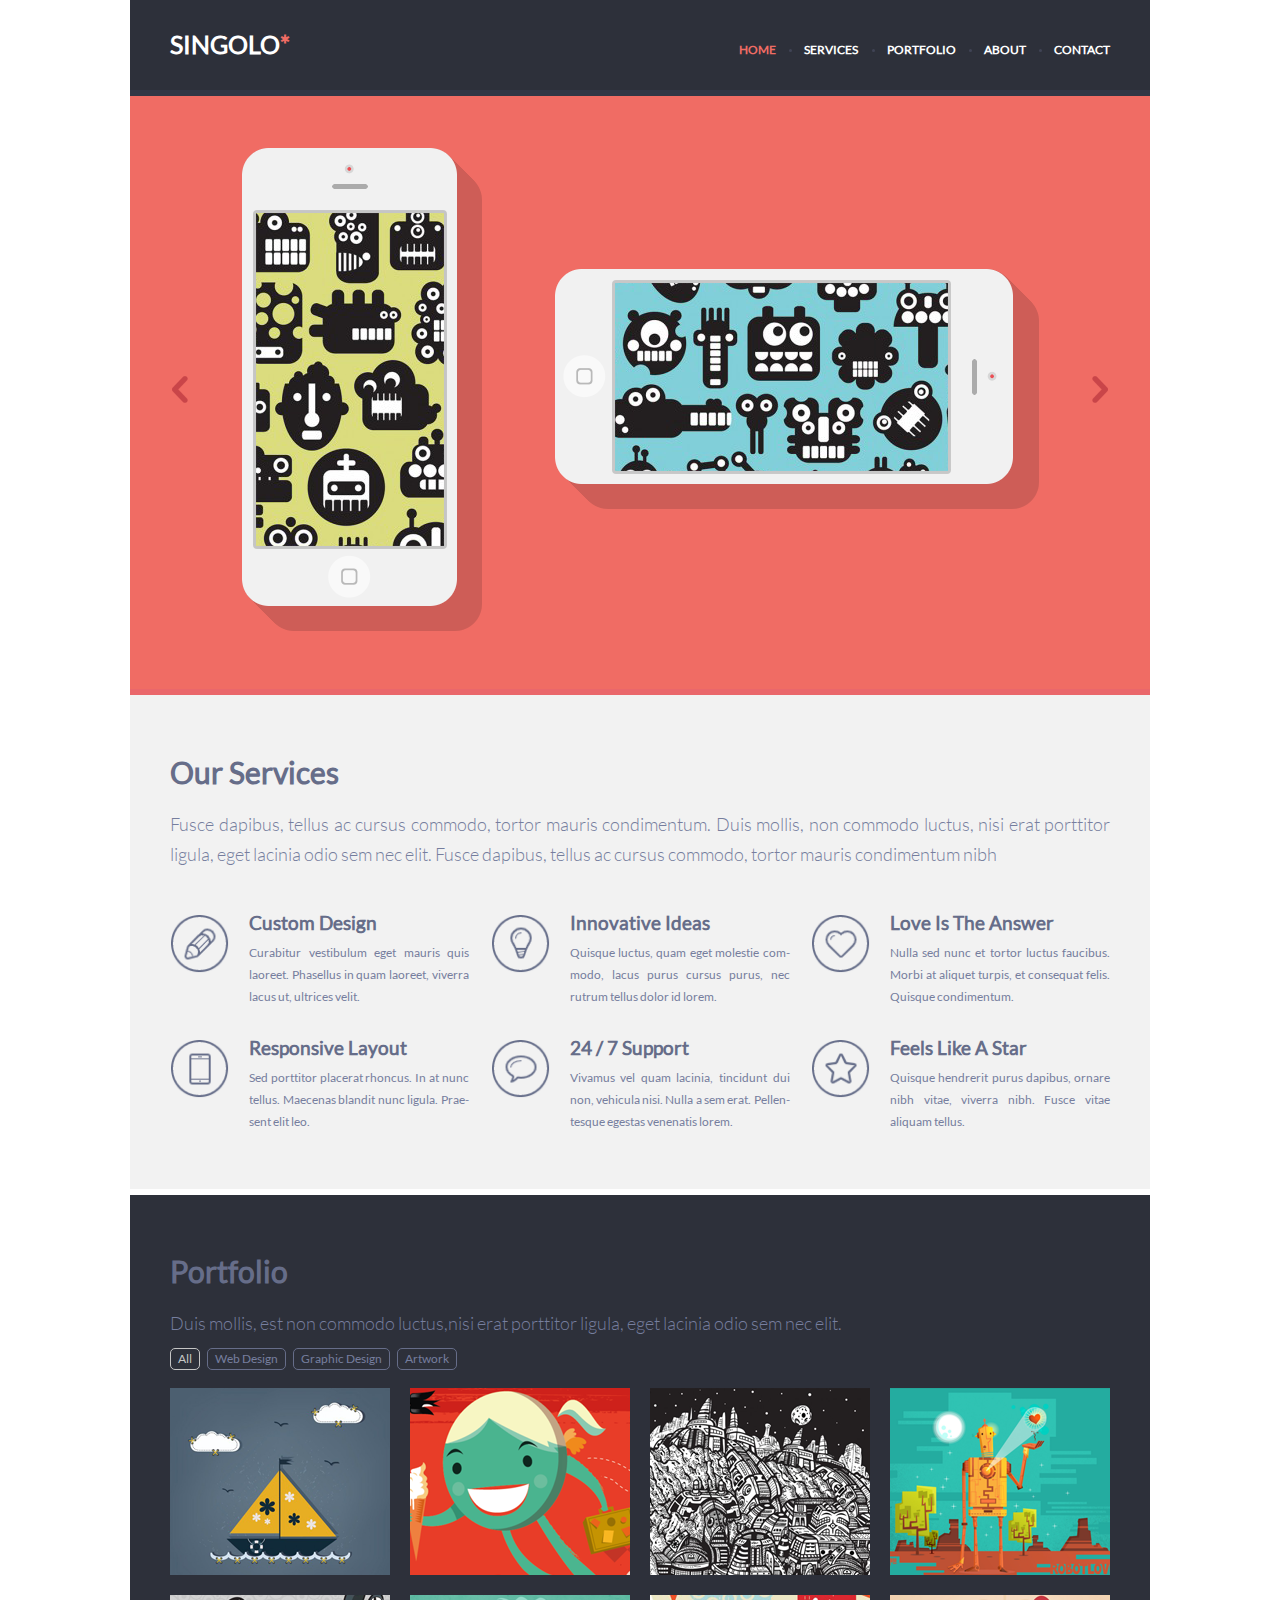
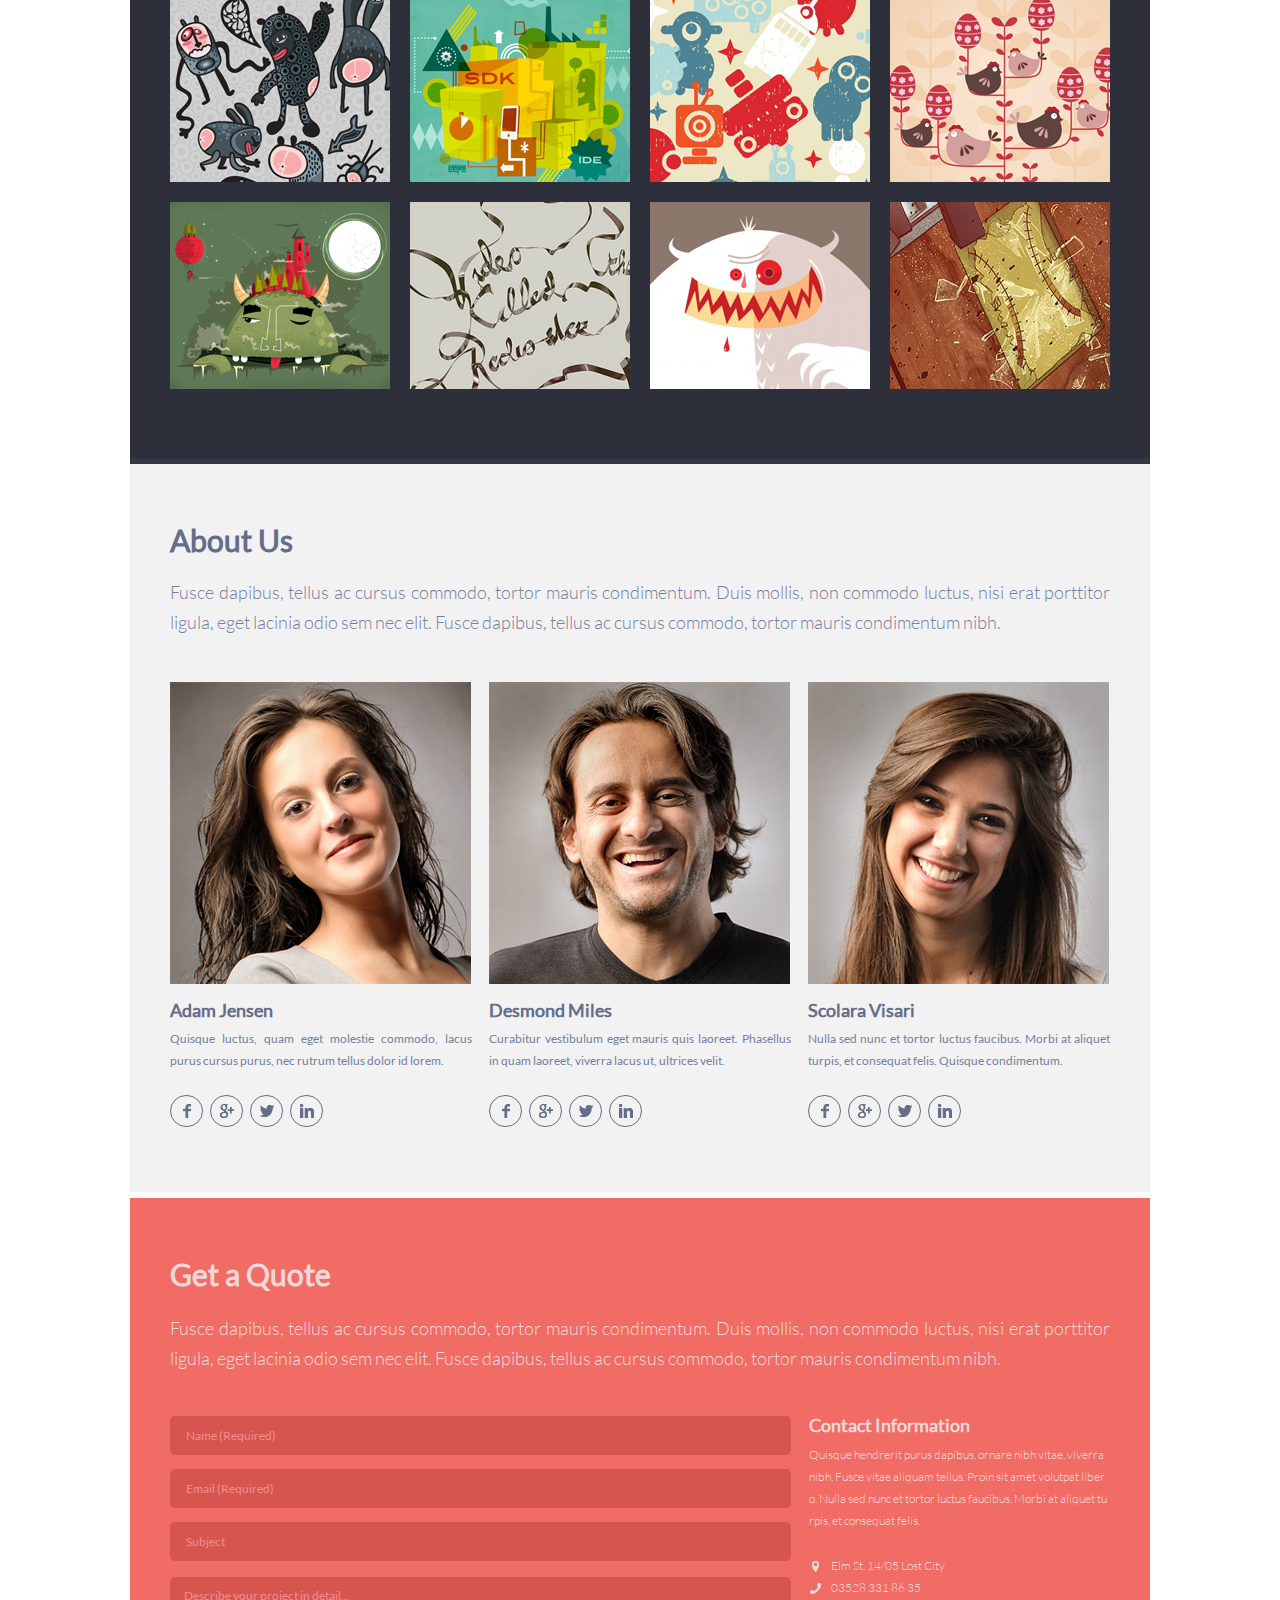
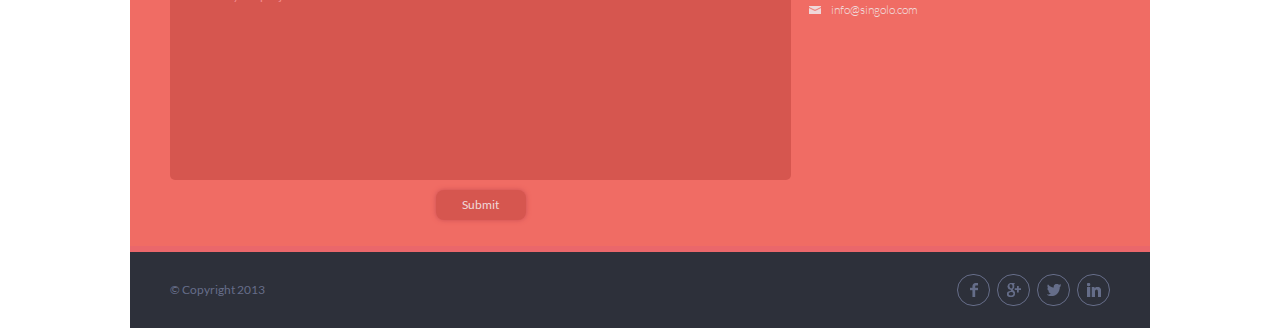
==== commit afc8c637: "fix: change items in services block" ====
--- a/index.html
+++ b/index.html
@@ -39,8 +39,8 @@
           <div class="list-item__desc">
             <h3>Custom Design</h3>
             <p>
-              Curabitur vestibulum eget mauris quis <br>
-              laoreet. Phasellus in quam laoreet, viverra <br>
+              Curabitur vestibulum eget mauris quis 
+              laoreet. Phasellus in quam laoreet, viverra 
               lacus ut, ultrices velit.
             </p>
           </div>
@@ -50,8 +50,8 @@
           <div class="list-item__desc">
             <h3>Innovative Ideas</h3>
             <p>
-              Quisque luctus, quam eget molestie <br>
-              commodo, lacus purus cursus purus, nec <br>
+              Quisque luctus, quam eget molestie 
+              com-modo, lacus purus cursus purus, nec 
               rutrum tellus dolor id lorem.
             </p>
           </div>
@@ -61,8 +61,8 @@
           <div class="list-item__desc">
             <h3>Love Is The Answer</h3>
             <p>
-              Nulla sed nunc et tortor luctus faucibus. <br>
-              Morbi at aliquet turpis, et consequat felis. <br>
+              Nulla sed nunc et tortor luctus faucibus. 
+              Morbi at aliquet turpis, et consequat felis. 
               Quisque condimentum.
             </p>
           </div>
@@ -72,9 +72,9 @@
           <div class="list-item__desc">
             <h3>Responsive Layout</h3>
             <p>
-              Sed porttitor placerat rhoncus. In at nunc <br>
-              tellus. Maecenas blandit nunc ligula. <br>
-              Praesent elit leo.
+              Sed porttitor placerat rhoncus. In at nunc 
+              tellus. Maecenas blandit nunc ligula. 
+              Prae- sent elit leo.
             </p>
           </div>
         </div>
@@ -83,9 +83,9 @@
           <div class="list-item__desc">
             <h3>24 / 7 Support</h3>
             <p>
-              Vivamus vel quam lacinia, tincidunt dui <br>
-              non, vehicula nisi. Nulla a sem erat. <br>
-              Pellentesque egestas venenatis lor
+              Vivamus vel quam lacinia, tincidunt dui 
+              non, vehicula nisi. Nulla a sem erat. 
+              Pellen- tesque egestas venenatis lorem.
             </p>
           </div>
         </div>
@@ -94,8 +94,8 @@
           <div class="list-item__desc">
             <h3>Feels Like A Star</h3>
             <p>
-              Quisque hendrerit purus dapibus, ornare <br>
-              nibh vitae, viverra nibh. Fusce vitae <br>
+              Quisque hendrerit purus dapibus, ornare 
+              nibh vitae, viverra nibh. Fusce vitae 
               aliquam tellus.
             </p>
           </div>
--- a/assets/stylesheets/style.css
+++ b/assets/stylesheets/style.css
@@ -241,13 +241,13 @@
 }
 
 .list-item__desc p {
-  width: 100%;
   padding: 10px 0 0 20px;
-  font-size: 13px;
+  font-size: 12px;
   line-height: 22px;
   color: #767e9e;
   font-family: "Lato";
   font-weight: 400;
+  text-align: justify;
 }
 
 /* Second Part */
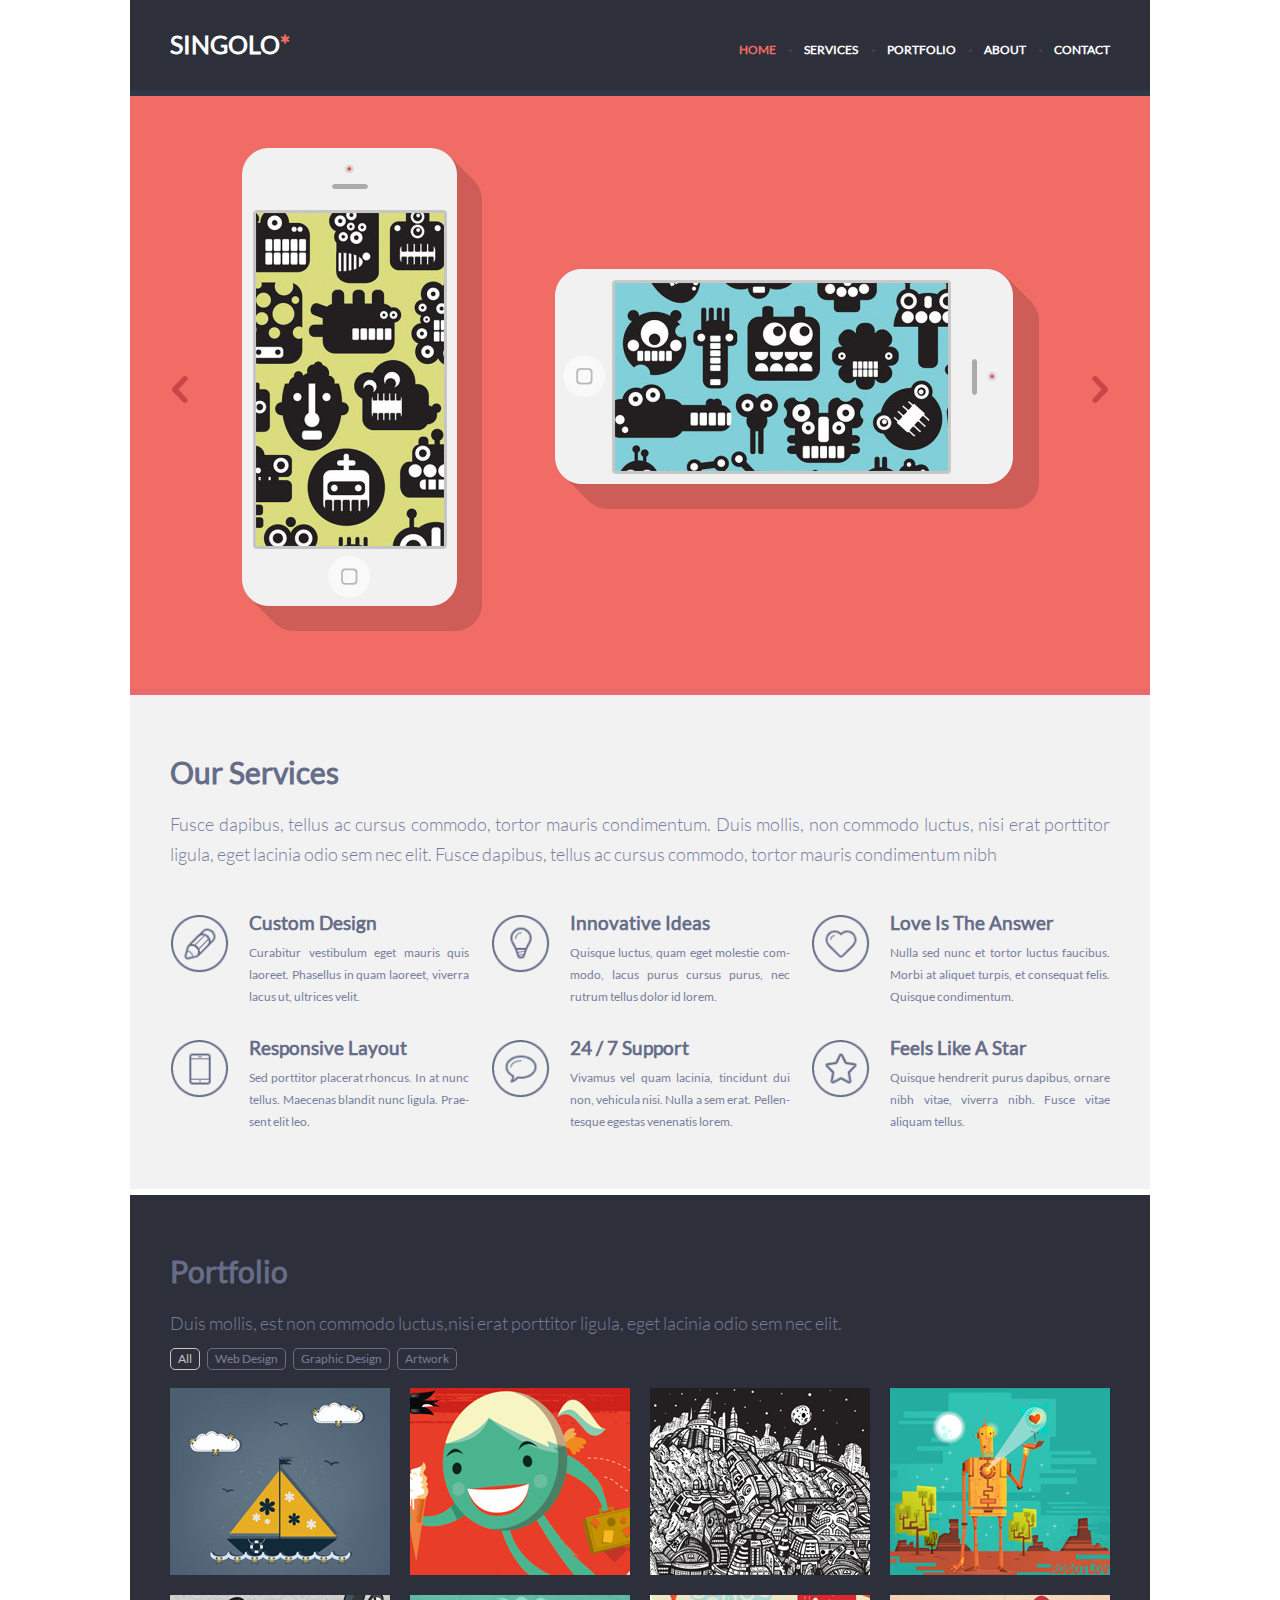
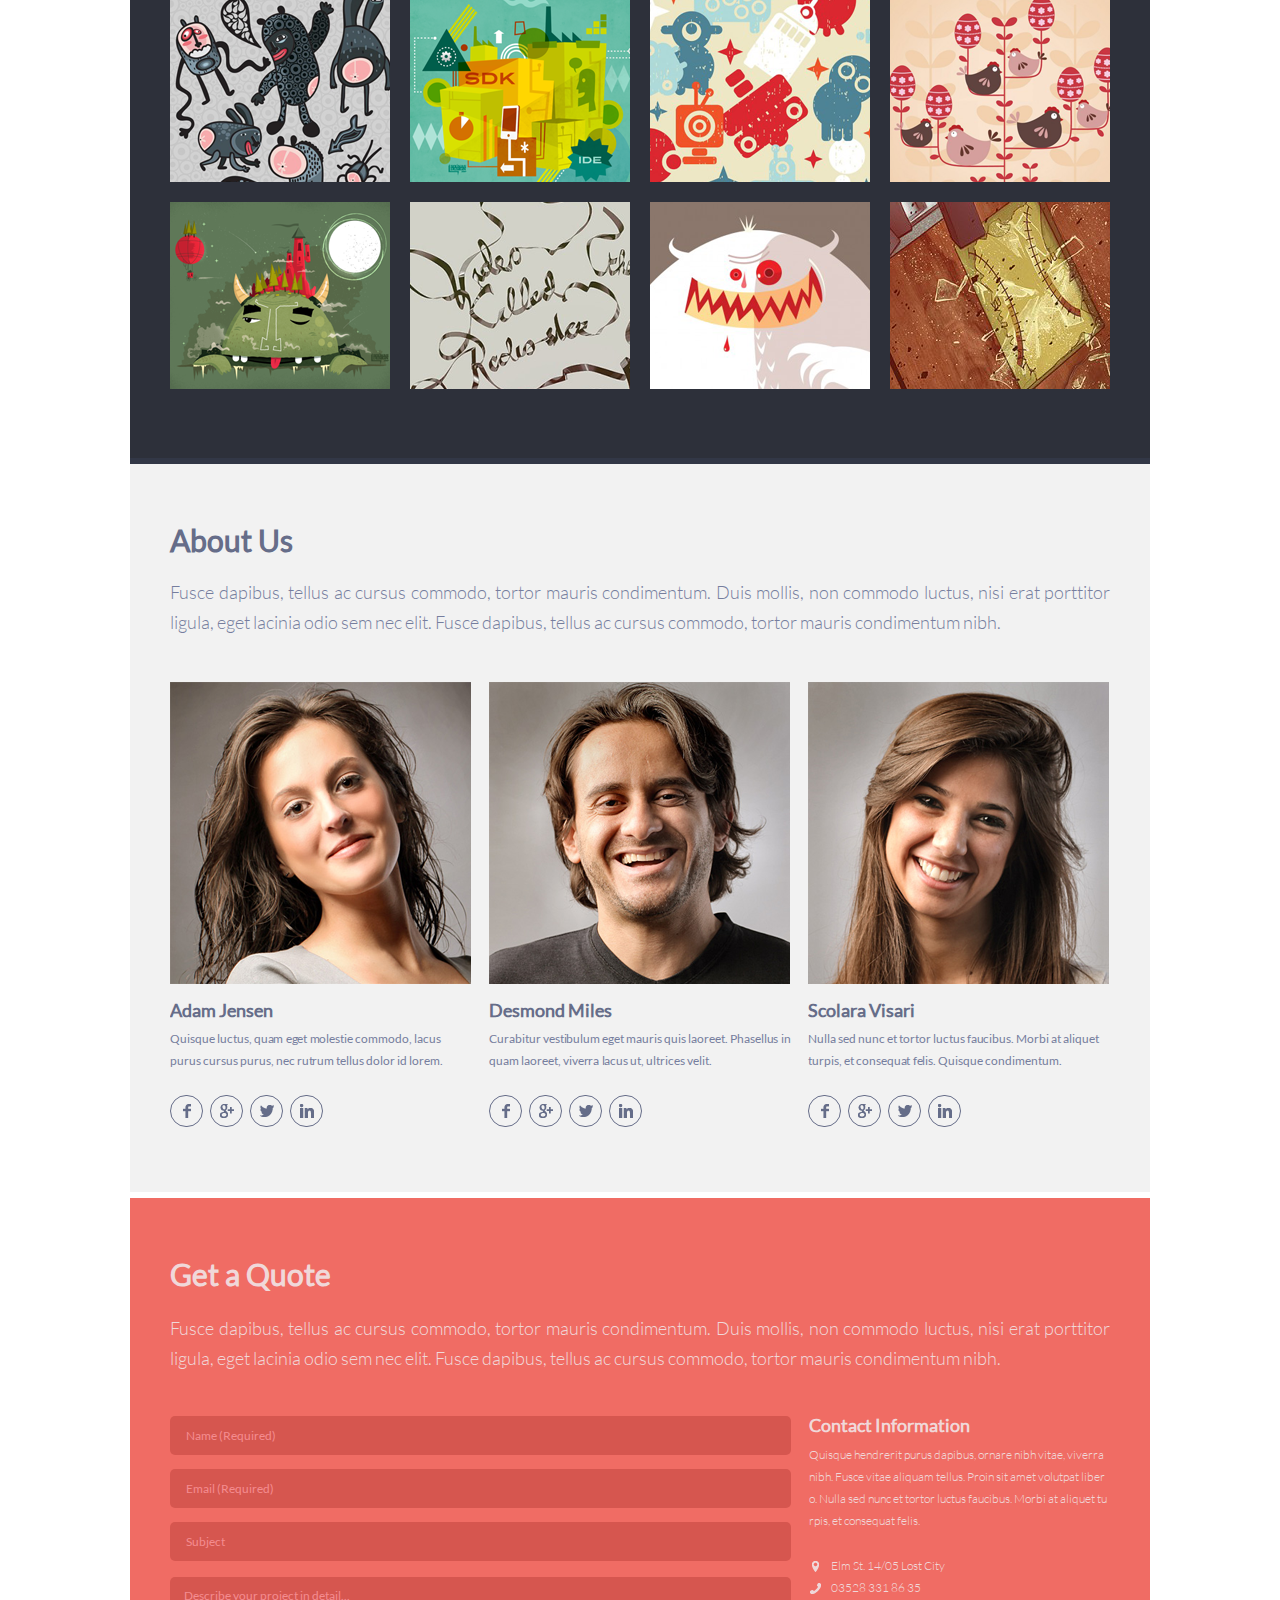
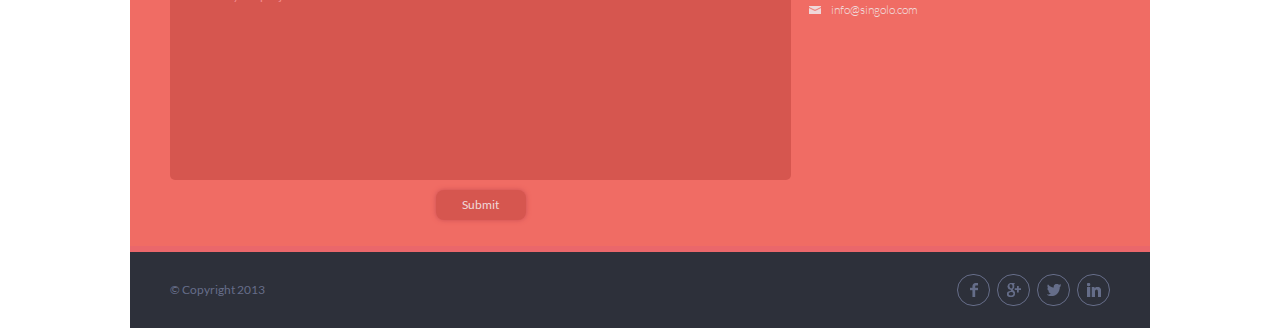
==== commit 17f2f411: "fix: form-block" ====
--- a/index.html
+++ b/index.html
@@ -239,9 +239,9 @@
           <form action="#" class="form">
             <input type="text" placeholder="Name (Required)" name="name" required>
             <input type="mail" placeholder="Email (Required)" name="email" required>
-            <input type="tel" placeholder="Subject" name="tel" required>
+            <input type="tel" placeholder="Subject" name="tel">
             <textarea placeholder="Describe your project in detail..." name="description"></textarea>
-            <input type="button" value="Submit">
+            <input type="submit" value="Submit">
           </form>
         </div>
         <div class="form-block__contact-information">
--- a/assets/stylesheets/style.css
+++ b/assets/stylesheets/style.css
@@ -229,10 +229,10 @@
 
 .list-item__desc {
   flex: 1;
+  margin-left: 20px;
 }
 
 .list-item__desc h3 {
-  padding-left: 20px;
   font-size: 19px;
   line-height: 18px;
   color: #666d89;
@@ -241,13 +241,17 @@
 }
 
 .list-item__desc p {
-  padding: 10px 0 0 20px;
+  max-width: 220px;
+  max-height: 64.8px;
+  padding-top: 10px;
   font-size: 12px;
   line-height: 22px;
   color: #767e9e;
   font-family: "Lato";
   font-weight: 400;
   text-align: justify;
+  overflow: hidden;
+  text-overflow: ellipsis;
 }
 
 /* Second Part */
@@ -451,7 +455,8 @@
   color: #767e9e;
   font-family: "Lato";
   font-weight: 400;
-  text-align: justify;
+  letter-spacing: -0.05px;
+  word-spacing: 0.2px;
 }
 
 .about-us__worker-social-links {
@@ -555,7 +560,7 @@
   resize: none;
 }
 
-.form input[type="button"] {
+.form input[type="submit"] {
   height: 30px;
   width: 90px;
   margin: 10px auto;
@@ -566,7 +571,7 @@
   cursor: pointer;
 }
 
-.form input[type="button"]:hover {
+.form input[type="submit"]:hover {
   border: 1px solid #f0d8d9;
   box-shadow: none;
 }
